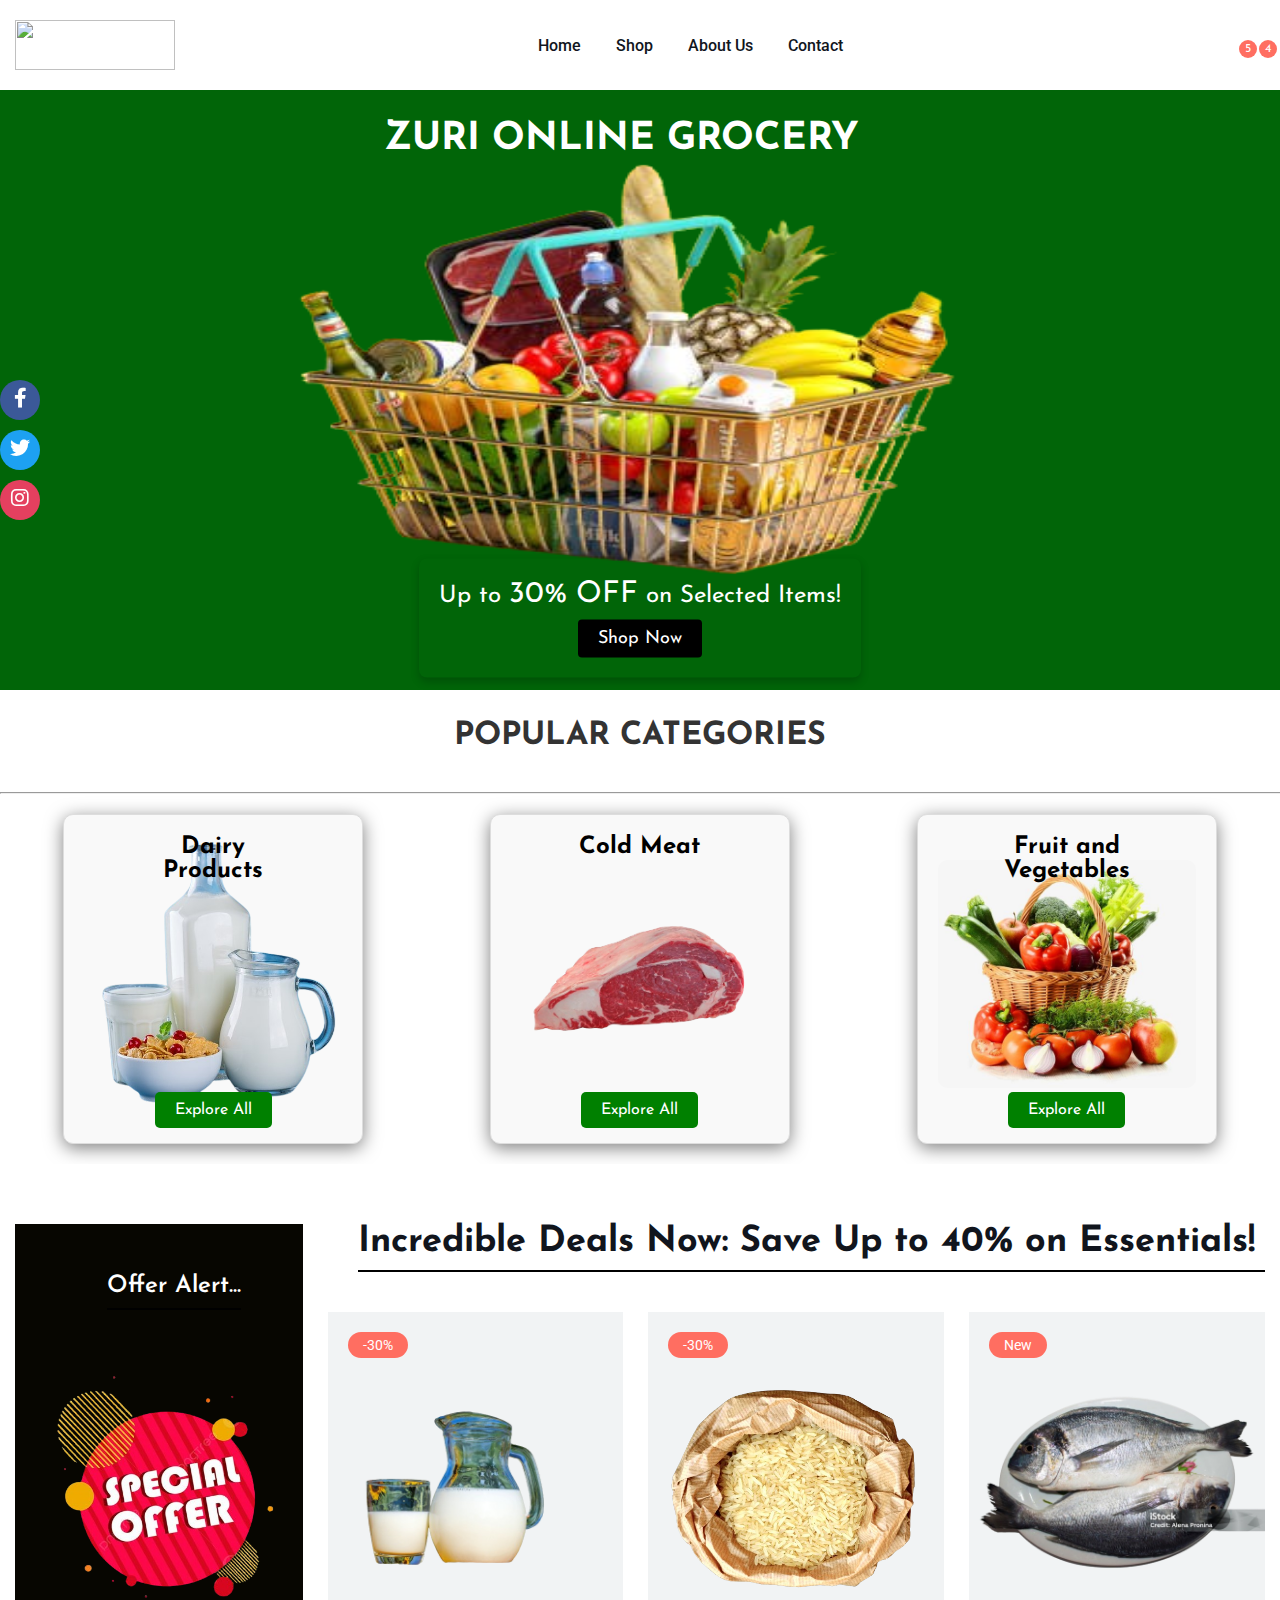
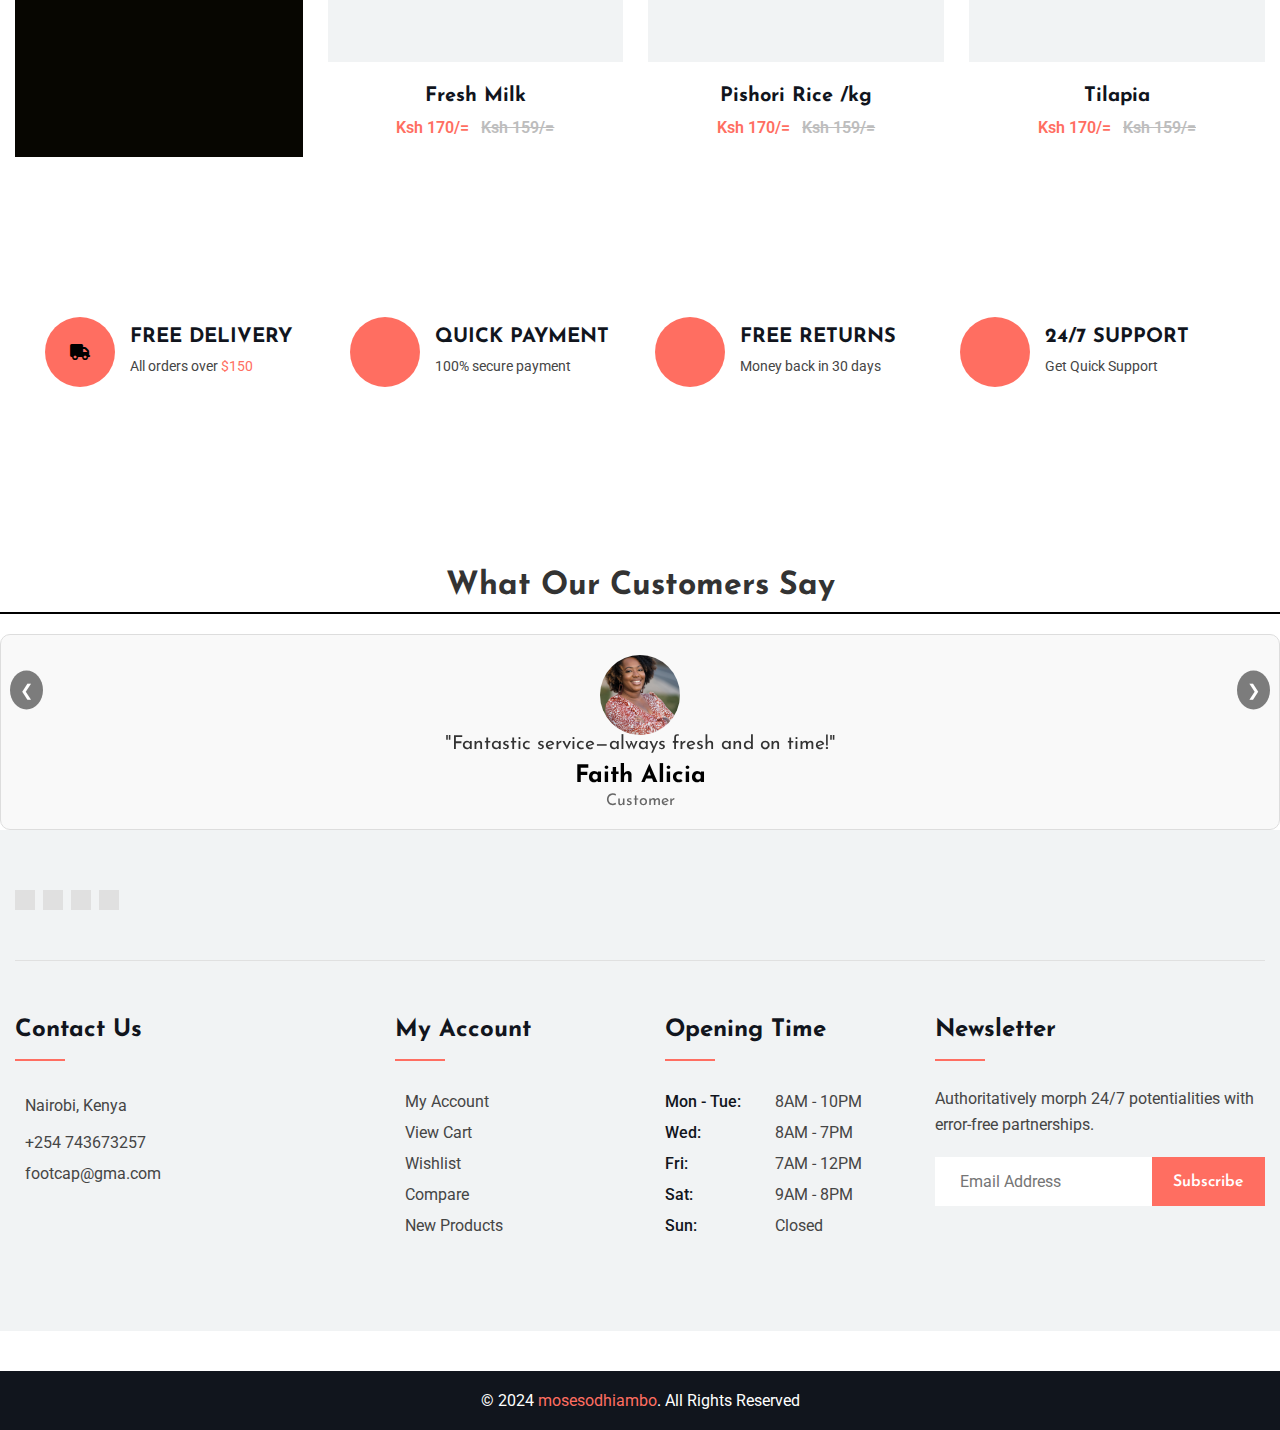
==== index.html @ 5e7d1cff "Update index.html" ====
<!DOCTYPE html>
<html media="screen">
<head>
<title>Zuri Online Grocery</title>
<link rel="stylesheet" href="Grocery.css">
<link rel="stylesheet" href="https://cdnjs.cloudflare.com/ajax/libs/font-awesome/6.0.0-beta3/css/all.min.css">
<link rel="preconnect" href="https://fonts.googleapis.com">
  <link rel="preconnect" href="https://fonts.gstatic.com" crossorigin>
  <link
    href="https://fonts.googleapis.com/css2?family=Josefin+Sans:wght@300;400;500;600;700&family=Roboto:wght@400;500;700&display=swap"
    rel="stylesheet">
    <link rel="shortcut icon" href="./favicon.svg" type="image/svg+xml">
</head>
<body>
  <header>
    <!-- Header content -->
  </header>

  <header class="header" data-header>
    <div class="container">

      <div class="overlay" data-overlay></div>

      <a href="#" class="logo">
        <img src="pic/logo2" width="160" height="50" alt="">
      </a>

      <button class="nav-open-btn" data-nav-open-btn aria-label="Open Menu">
        <ion-icon name="menu-outline"></ion-icon>
      </button>

      <nav class="navbar" data-navbar>

        <button class="nav-close-btn" data-nav-close-btn aria-label="Close Menu">
          <ion-icon name="close-outline"></ion-icon>
        </button>

        <a href="index.html" class="logo">
          <img src="pic/logo.lnk" width="190" height="60" alt="Footcap logo">
        </a>

        <ul class="navbar-list">

          <li class="navbar-item">
            <a href="index.html" class="navbar-link">Home</a>
          </li>

          <li class="navbar-item">
            <a href="MoGrocery.html" class="navbar-link">Shop</a>
          </li>

          <li class="navbar-item">
            <a href="Gabout.html" class="navbar-link">About Us</a>
          </li>

          <li class="navbar-item">
            <a href="Glogin.html" class="navbar-link">Contact</a>
          </li>


        </ul>

        <ul class="nav-action-list">

          <li>
            <button class="nav-action-btn">
              <ion-icon name="search-outline" aria-hidden="true"></ion-icon>

              <span class="nav-action-text">Search</span>
            </button>
          </li>

          <li>
            <a href="#" class="nav-action-btn">
              <ion-icon name="person-outline" aria-hidden="true"></ion-icon>

              <span class="nav-action-text">Login / Register</span>
            </a>
          </li>

          <li>
            <button class="nav-action-btn">
              <ion-icon name="heart-outline" aria-hidden="true"></ion-icon>

              <span class="nav-action-text">Wishlist</span>

              <data class="nav-action-badge" value="5" aria-hidden="true">5</data>
            </button>
          </li>

          <li>
            <button class="nav-action-btn">
              <ion-icon name="bag-outline" aria-hidden="true"></ion-icon>

              <data class="nav-action-text" value="318.00">Basket: <strong>$318.00</strong></data>

              <data class="nav-action-badge" value="4" aria-hidden="true">4</data>
            </button>
          </li>

        </ul>

      </nav>

    </div>
  </header>

  <div class="image-holder">
    <img class="background-img" src="pic/bc.png" width="100%" height="600">
    <h1 id="caption-1">ZURI ONLINE GROCERY</h1>

    <!-- Offer Section inside the background image -->
    <div class="offer-section">
      <p class="offer-text">Up to <span class="offer-highlight">30% OFF</span> on Selected Items!</p>
      <a href="MoGrocery.html" class="shop-now-btn">Shop Now</a>
    </div>
  </div>

  <h1 id="pop-cat">POPULAR CATEGORIES</h1>
  <hr width="1300">

  <section>
    <div class="featured-wrapper">
      <div class="product-container">
        <p class="cat-text">Dairy Products</p>
        <img src="pic/milk.png" alt="">
        <div class="btn-container">
          <a href="MoGrocery.html?tab=bakery" class="view-more-btn">Explore All</a>
        </div>
      </div>

      <div class="product-container">
        <p class="cat-text">Cold Meat</p>
        <img src="pic/Cold meat.png" alt="">
        <div class="btn-container">
          <a href="MoGrocery.html" class="view-more-btn">Explore All</a>
        </div>
      </div>

      <div class="product-container">
        <p class="cat-text">Fruit and Vegetables</p>
        <img src="pic/frvegiess.jpg" alt="">
        <div class="btn-container">
          <a href="MoGrocery.html" class="view-more-btn">Explore All</a>
        </div>
      </div>
    </div>


    <section class="section special">
    <div class="container">

      <div class="special-banner" style="background-image: url('pic/offer-removebg-preview.png')">
        <h2 class="h3 banner-title">Offer Alert...</h2>


          <ion-icon name="arrow-forward-outline" aria-hidden="true"></ion-icon>
        </a>
      </div>

      <div class="special-product">

        <h2 class="h2 section-title">
          <span class="text">Incredible Deals Now: Save Up to 40% on Essentials!</span>

          <span class="line"></span>
        </h2>

        <ul class="has-scrollbar">

          <li class="product-item">
            <div class="product-card" tabindex="0">

              <figure class="card-banner">
                <img src="pic/maziwa-removebg-preview.png" width="312" height="350" loading="lazy"
                  alt="Running Sneaker Shoes" class="image-contain">

                <div class="card-badge">-30%</div>

                <ul class="card-action-list">

                  <li class="card-action-item">
                    <button class="card-action-btn" aria-labelledby="card-label-1">
                      <ion-icon name="cart-outline"></ion-icon>
                    </button>

                    <div class="card-action-tooltip" id="card-label-1">Add to Cart</div>
                  </li>

                  <li class="card-action-item">
                    <button class="card-action-btn" aria-labelledby="card-label-2">
                      <ion-icon name="heart-outline"></ion-icon>
                    </button>

                    <div class="card-action-tooltip" id="card-label-2">Add to Whishlist</div>
                  </li>

                  <li class="card-action-item">
                    <button class="card-action-btn" aria-labelledby="card-label-3">
                      <ion-icon name="eye-outline"></ion-icon>
                    </button>

                    <div class="card-action-tooltip" id="card-label-3">Quick View</div>
                  </li>

                  <li class="card-action-item">
                    <button class="card-action-btn" aria-labelledby="card-label-4">
                      <ion-icon name="repeat-outline"></ion-icon>
                    </button>

                    <div class="card-action-tooltip" id="card-label-4">Compare</div>
                  </li>

                </ul>
              </figure>

              <div class="card-content">

                <h3 class="h3 card-title">
                  <a href="#">Fresh Milk</a>
                </h3>

                <data class="card-price" value="170.85">Ksh 170/= <del>Ksh 159/=</del></data>

              </div>

            </div>
          </li>

          <li class="product-item">
            <div class="product-card" tabindex="0">

              <figure class="card-banner">
                <img src="pic/mchele.png" width="312" height="350" loading="lazy"
                  alt="Leather Mens Slipper" class="image-contain">
                  <div class="card-badge">-30%</div>

                <ul class="card-action-list">

                  <li class="card-action-item">
                    <button class="card-action-btn" aria-labelledby="card-label-1">
                      <ion-icon name="cart-outline"></ion-icon>
                    </button>

                    <div class="card-action-tooltip" id="card-label-1">Add to Cart</div>
                  </li>

                  <li class="card-action-item">
                    <button class="card-action-btn" aria-labelledby="card-label-2">
                      <ion-icon name="heart-outline"></ion-icon>
                    </button>

                    <div class="card-action-tooltip" id="card-label-2">Add to Whishlist</div>
                  </li>

                  <li class="card-action-item">
                    <button class="card-action-btn" aria-labelledby="card-label-3">
                      <ion-icon name="eye-outline"></ion-icon>
                    </button>

                    <div class="card-action-tooltip" id="card-label-3">Quick View</div>
                  </li>

                  <li class="card-action-item">
                    <button class="card-action-btn" aria-labelledby="card-label-4">
                      <ion-icon name="repeat-outline"></ion-icon>
                    </button>

                    <div class="card-action-tooltip" id="card-label-4">Compare</div>
                  </li>

                </ul>
              </figure>

              <div class="card-content">

                <h3 class="h3 card-title">
                  <a href="#">Pishori Rice /kg</a>
                </h3>

                <data class="card-price" value="170.85">Ksh 170/= <del>Ksh 159/=</del></data>

              </div>

            </div>
          </li>

          <li class="product-item">
            <div class="product-card" tabindex="0">

              <figure class="card-banner">
                <img src="pic/istockphoto-1128288096-1024x1024-removebg-preview.png" width="312" height="350" loading="lazy"
                  alt="Simple Fabric Shoe" class="image-contain">

                <div class="card-badge">New</div>

                <ul class="card-action-list">

                  <li class="card-action-item">
                    <button class="card-action-btn" aria-labelledby="card-label-1">
                      <ion-icon name="cart-outline"></ion-icon>
                    </button>

                    <div class="card-action-tooltip" id="card-label-1">Add to Cart</div>
                  </li>

                  <li class="card-action-item">
                    <button class="card-action-btn" aria-labelledby="card-label-2">
                      <ion-icon name="heart-outline"></ion-icon>
                    </button>

                    <div class="card-action-tooltip" id="card-label-2">Add to Whishlist</div>
                  </li>

                  <li class="card-action-item">
                    <button class="card-action-btn" aria-labelledby="card-label-3">
                      <ion-icon name="eye-outline"></ion-icon>
                    </button>

                    <div class="card-action-tooltip" id="card-label-3">Quick View</div>
                  </li>

                  <li class="card-action-item">
                    <button class="card-action-btn" aria-labelledby="card-label-4">
                      <ion-icon name="repeat-outline"></ion-icon>
                    </button>

                    <div class="card-action-tooltip" id="card-label-4">Compare</div>
                  </li>

                </ul>
              </figure>

              <div class="card-content">

                <h3 class="h3 card-title">
                  <a href="#">Tilapia</a>
                </h3>

                <data class="card-price" value="170.85">Ksh 170/= <del>Ksh 159/=</del></data>

              </div>

            </div>
          </li>

          <li class="product-item">
            <div class="product-card" tabindex="0">

              <figure class="card-banner">
                <img src="pic/Household-removebg-preview.png" width="312" height="350" loading="lazy"
                  alt="Air Jordan 7 Retro " class="image-contain">

                <div class="card-badge"> -25%</div>

                <ul class="card-action-list">

                  <li class="card-action-item">
                    <button class="card-action-btn" aria-labelledby="card-label-1">
                      <ion-icon name="cart-outline"></ion-icon>
                    </button>

                    <div class="card-action-tooltip" id="card-label-1">Add to Cart</div>
                  </li>

                  <li class="card-action-item">
                    <button class="card-action-btn" aria-labelledby="card-label-2">
                      <ion-icon name="heart-outline"></ion-icon>
                    </button>

                    <div class="card-action-tooltip" id="card-label-2">Add to Whishlist</div>
                  </li>

                  <li class="card-action-item">
                    <button class="card-action-btn" aria-labelledby="card-label-3">
                      <ion-icon name="eye-outline"></ion-icon>
                    </button>

                    <div class="card-action-tooltip" id="card-label-3">Quick View</div>
                  </li>

                  <li class="card-action-item">
                    <button class="card-action-btn" aria-labelledby="card-label-4">
                      <ion-icon name="repeat-outline"></ion-icon>
                    </button>

                    <div class="card-action-tooltip" id="card-label-4">Compare</div>
                  </li>

                </ul>
              </figure>

              <div class="card-content">

                <h3 class="h3 card-title">
                  <a href="#">Households</a>
                </h3>

                <data class="card-price" value="170.85">Ksh 170/= <del>Ksh 159/=</del></data>

              </div>

            </div>
          </li>

        </ul>

      </div>

    </div>
  </section>

    <section class="section service">
      <div class="container">
  
        <ul class="service-list">
  
          <li class="service-item">
            <div class="service-card">
  
              <div class="card-icon">
                <i class="fa-solid fa-truck"></i>
              </div>
  
              <div>
                <h3 class="h4 card-title">Free Delivery</h3>
  
                <p class="card-text">
                  All orders over <span>$150</span>
                </p>
              </div>
  
            </div>
          </li>
  
          <li class="service-item">
            <div class="service-card">
  
              <div class="card-icon">
                <i class="fa-thin fa-credit-card-front"></i>
              </div>
  
              <div>
                <h3 class="h4 card-title">Quick Payment</h3>
  
                <p class="card-text">
                  100% secure payment
                </p>
              </div>
  
            </div>
          </li>
  
          <li class="service-item">
            <div class="service-card">
  
              <div class="card-icon">
                <i class="fa-solid fa-computer"></i>
              </div>
  
              <div>
                <h3 class="h4 card-title">Free Returns</h3>
  
                <p class="card-text">
                  Money back in 30 days
                </p>
              </div>
  
            </div>
          </li>
  
          <li class="service-item">
            <div class="service-card">
  
              <div class="card-icon">
                <i class="fa-solid fa-computer"></i>
              </div>
  
              <div>
                <h3 class="h4 card-title">24/7 Support</h3>
  
                <p class="card-text">
                  Get Quick Support
                </p>
              </div>
  
            </div>
          </li>
  
        </ul>
  
      </div>
    </section>
  

    <section class="testimonial-container">
      <h2 class="testimonial-heading">What Our Customers Say</h2>
      <div class="testimonial-carousel">
          <div class="testimonial">
              <img src="pic/woman-7175038_1920.jpg" alt="" class="testimonial-img">
              <p>"Fantastic service—always fresh and on time!"</p>
              <h3>Faith Alicia</h3>
              <span>Customer</span>
          </div>
          <div class="testimonial">
              <img src="pic/man-4568761_1920.jpg" alt="" class="testimonial-img">
              <p>"The best online grocery experience I've had!"</p>
              <h3>Chris Emmanuel</h3>
              <span>Customer</span>
          </div>
          <div class="testimonial">
              <img src="pic/black-man-4699517_1920.jpg" alt="" class="testimonial-img">
              <p>"Reliable and fast with top-quality products."</p>
              <h3>Joshua Otieno</h3>
              <span>Customer</span>
          </div>
          <div class="testimonial">
              <img src="pic/black-man-4699517_1920.jpg" alt="" class="testimonial-img">
              <p>"Effortless shopping and great customer service!"</p>
              <h3>Edwards David</h3>
              <span>Customer</span>
          </div>
          <div class="testimonial">
              <img src="pic/african-woman-1580545_1920.jpg" alt="" class="testimonial-img">
              <p>"Always a pleasure to shop here, highly recommend!"</p>
              <h3>Faith Akinyi</h3>
              <span>Customer</span>
          </div>
          <div class="testimonial">
              <img src="pic/african-woman-1580545_1920.jpg" alt="" class="testimonial-img">
              <p>"Great selection and speedy delivery every time."</p>
              <h3>Jecinter Atieno</h3>
              <span>Customer</span>
          </div>
          <div class="testimonial">
              <img src="pic/man-4568761_1920.jpg" alt="" class="testimonial-img">
              <p>"Top-notch service and unbeatable freshness!"</p>
              <h3>Maurice Ochieng</h3>
              <span>Customer</span>
          </div>
          <div class="testimonial">
              <img src="pic/black-woman-5505592_1920.jpg" alt="" class="testimonial-img">
              <p>"Excellent variety and outstanding service!"</p>
              <h3>Lorraine Akoth</h3>
              <span>Customer</span>
          </div>
      </div>
      <button class="prev" onclick="moveSlide(-1)">&#10094;</button>
      <button class="next" onclick="moveSlide(1)">&#10095;</button>
  </section>

  <!-- Sticky Social Media Links -->
  <div class="social-media">
      <a href="#" class="facebook" title="Facebook"><i class="fab fa-facebook-f"></i></a>
      <a href="#" class="twitter" title="Twitter"><i class="fab fa-twitter"></i></a>
      <a href="#" class="instagram" title="Instagram"><i class="fab fa-instagram"></i></a>
      <!-- <a href="#" class="linkedin" title="LinkedIn"><i class="fab fa-linkedin-in"></i></a> -->
  </div>


   <!-- 
    - #FOOTER
  -->

  <footer class="footer">

    <div class="footer-top section">
      <div class="container">

        <div class="footer-brand">
<!-- 
          <a href="#" class="logo">
            <img src="pic/logo.lnk" width="160" height="50" alt="">
          </a> -->

          <ul class="social-list">

            <li>
              <a href="#" class="social-link">
                <ion-icon name="logo-facebook"></ion-icon>
              </a>
            </li>

            <li>
              <a href="#" class="social-link">
                <ion-icon name="logo-twitter"></ion-icon>
              </a>
            </li>

            <li>
              <a href="#" class="social-link">
                <ion-icon name="logo-pinterest"></ion-icon>
              </a>
            </li>

            <li>
              <a href="#" class="social-link">
                <ion-icon name="logo-linkedin"></ion-icon>
              </a>
            </li>

          </ul>

        </div>

        <div class="footer-link-box">

          <ul class="footer-list">

            <li>
              <p class="footer-list-title">Contact Us</p>
            </li>

            <li>
              <address class="footer-link">
                <ion-icon name="location"></ion-icon>

                <span class="footer-link-text">
                  Nairobi, Kenya
                </span>
              </address>
            </li>

            <li>
              <a href="tel:+254 7343673257" class="footer-link">
                <ion-icon name="call"></ion-icon>

                <span class="footer-link-text">+254 743673257</span>
              </a>
            </li>

            <li>
              <a href="zurionlinegrocery@help.com" class="footer-link">
                <ion-icon name="mail"></ion-icon>

                <span class="footer-link-text">footcap@gma.com</span>
              </a>
            </li>

          </ul>

          <ul class="footer-list">

            <li>
              <p class="footer-list-title">My Account</p>
            </li>

            <li>
              <a href="#" class="footer-link">
                <ion-icon name="chevron-forward-outline"></ion-icon>

                <span class="footer-link-text">My Account</span>
              </a>
            </li>

            <li>
              <a href="#" class="footer-link">
                <ion-icon name="chevron-forward-outline"></ion-icon>

                <span class="footer-link-text">View Cart</span>
              </a>
            </li>

            <li>
              <a href="#" class="footer-link">
                <ion-icon name="chevron-forward-outline"></ion-icon>

                <span class="footer-link-text">Wishlist</span>
              </a>
            </li>

            <li>
              <a href="#" class="footer-link">
                <ion-icon name="chevron-forward-outline"></ion-icon>

                <span class="footer-link-text">Compare</span>
              </a>
            </li>

            <li>
              <a href="#" class="footer-link">
                <ion-icon name="chevron-forward-outline"></ion-icon>

                <span class="footer-link-text">New Products</span>
              </a>
            </li>

          </ul>

          <div class="footer-list">

            <p class="footer-list-title">Opening Time</p>

            <table class="footer-table">
              <tbody>

                <tr class="table-row">
                  <th class="table-head" scope="row">Mon - Tue:</th>

                  <td class="table-data">8AM - 10PM</td>
                </tr>

                <tr class="table-row">
                  <th class="table-head" scope="row">Wed:</th>

                  <td class="table-data">8AM - 7PM</td>
                </tr>

                <tr class="table-row">
                  <th class="table-head" scope="row">Fri:</th>

                  <td class="table-data">7AM - 12PM</td>
                </tr>

                <tr class="table-row">
                  <th class="table-head" scope="row">Sat:</th>

                  <td class="table-data">9AM - 8PM</td>
                </tr>

                <tr class="table-row">
                  <th class="table-head" scope="row">Sun:</th>

                  <td class="table-data">Closed</td>
                </tr>

              </tbody>
            </table>

          </div>

          <div class="footer-list">

            <p class="footer-list-title">Newsletter</p>

            <p class="newsletter-text">
              Authoritatively morph 24/7 potentialities with error-free partnerships.
            </p>

            <form action="" class="newsletter-form">
              <input type="email" name="email" required placeholder="Email Address" class="newsletter-input">

              <button type="submit" class="btn btn-primary">Subscribe</button>
            </form>

          </div>

        </div>

      </div>
    </div>

    <div class="footer-bottom">
      <div class="container">

        <p class="copyright">
          &copy; 2024 <a href="#" class="copyright-link">mosesodhiambo</a>. All Rights Reserved
        </p>

      </div>
    </div>

  </footer>

  <!-- 
    - #GO TO TOP
  -->

  <a href="#top" class="go-top-btn" data-go-top>
    <ion-icon name="arrow-up-outline"></ion-icon>
  </a>
      <script>
        let currentSlide = 0;
        const slideInterval = 7000; // 7 seconds
        const slides = document.querySelectorAll('.testimonial');
        const totalSlides = slides.length;

        function moveSlide(step) {
            currentSlide = (currentSlide + step + totalSlides) % totalSlides;
            const offset = -currentSlide * 100;
            document.querySelector('.testimonial-carousel').style.transform = `translateX(${offset}%)`;
        }

        function autoSlide() {
            moveSlide(1);
        }

        document.querySelector('.prev').addEventListener('click', () => moveSlide(-1));
        document.querySelector('.next').addEventListener('click', () => moveSlide(1));

        // Start automatic sliding
        let slideIntervalId = setInterval(autoSlide, slideInterval);

        // Reset interval on manual slide change
        function resetAutoSlide() {
            clearInterval(slideIntervalId);
            slideIntervalId = setInterval(autoSlide, slideInterval);
        }

        document.querySelector('.prev').addEventListener('click', resetAutoSlide);
        document.querySelector('.next').addEventListener('click', resetAutoSlide);

        'use strict';
/**
 * navbar toggle
 */

const overlay = document.querySelector("[data-overlay]");
const navOpenBtn = document.querySelector("[data-nav-open-btn]");
const navbar = document.querySelector("[data-navbar]");
const navCloseBtn = document.querySelector("[data-nav-close-btn]");

const navElems = [overlay, navOpenBtn, navCloseBtn];

for (let i = 0; i < navElems.length; i++) {
  navElems[i].addEventListener("click", function () {
    navbar.classList.toggle("active");
    overlay.classList.toggle("active");
  });
}
/**
 * header & go top btn active on page scroll
 */

const header = document.querySelector("[data-header]");
const goTopBtn = document.querySelector("[data-go-top]");

window.addEventListener("scroll", function () {
  if (window.scrollY >= 80) {
    header.classList.add("active");
    goTopBtn.classList.add("active");
  } else {
    header.classList.remove("active");
    goTopBtn.classList.remove("active");
  }
});
    </script>
    </footer>
  </body>
</html>
---- Grocery.css ----
.body {
  margin: auto;
}

:root {
  /** * colors*/
  --maximum-blue-green_10: hsla(185, 75%, 45%, 0.1);
  --rich-black-fogra-29: hsl(217, 28%, 9%);
  --gray-x-11-gray: hsl(0, 0%, 74%);
  --oxford-blue_60: hsla(230, 41%, 14%, 0.6);
  --bittersweet: hsl(5, 100%, 69%);
  --smoky-black: rgb(7, 6, 1);
  --gainsboro: hsl(0, 0%, 88%);
  --black_90: hsla(0, 0%, 0%, 0.9);
  --cultured: hsl(200, 12%, 95%);
  --salmon: hsl(5, 100%, 73%);
  --white: hsl(0, 0%, 100%);
  --black: hsl(0, 0%, 0%);
  --onyx: hsl(0, 0%, 27%);

  /**
   * typography
   */
  
  --ff-roboto: 'Roboto', sans-serif;
  --ff-josefin-sans: 'Josefin Sans', sans-serif;

  --fs-1: 3rem;
  --fs-2: 2.6rem;
  --fs-3: 2.2rem;
  --fs-4: 2rem;
  --fs-5: 1.8rem;
  --fs-6: 1.6rem;
  --fs-7: 1.4rem;
  --fs-8: 1.2rem;

  --fw-300: 300;
  --fw-500: 500;
  --fw-600: 600;
  --fw-700: 700;

  /**
   * transition
   */

  --transition-1: 0.25s ease;
  --transition-2: 0.5s ease;
  --cubic-out: cubic-bezier(0.51, 0.03, 0.64, 0.28);
  --cubic-in: cubic-bezier(0.33, 0.85, 0.56, 1.02);

  /**
   * spacing
   */

  --section-padding: 60px;

}





/*-----------------------------------*\
 * #RESET
\*-----------------------------------*/

*,
*::before,
*::after {
  margin: 0;
  padding: 0;
  box-sizing: border-box;
}

li { list-style: none; }

a { text-decoration: none; }

a,
img,
span,
table,
tbody,
button,
ion-icon { display: block; }

button,
input {
  font: inherit;
  background: none;
  border: none;
}

input { width: 100%; }

button { cursor: pointer; }

address {
  font-style: normal;
  line-height: 1.8;
}

html {
  font-family: var(--ff-josefin-sans);
  font-size: 10px;
  scroll-behavior: smooth;
}

body {
  background: var(--white);
  font-size: 1.6rem;
  padding-block-start: 90px;
}

::-webkit-scrollbar { width: 10px; }

::-webkit-scrollbar-track { background: hsl(0, 0%, 95%); }

::-webkit-scrollbar-thumb { background: hsl(0, 0%, 80%); }

::-webkit-scrollbar-thumb:hover { background: hsl(0, 0%, 70%); }





/*-----------------------------------*\
 * #REUSED STYLE
\*-----------------------------------*/

.container { padding-inline: 15px; }

.section { padding-block: var(--section-padding); }

.h1,
.h2,
.h3,
.h4 { color: var(--rich-black-fogra-29); }

.h1 {
  font-size: var(--fs-1);
  font-weight: var(--fw-300);
  line-height: 1.5;
}

.h2 { font-size: var(--fs-2); }

.h3 { font-size: var(--fs-4); }

.h4 {
  font-size: var(--fs-5);
  text-transform: uppercase;
}

.btn {
  background: var(--background, var(--bittersweet));
  color: var(--color, var(--white));
  font-size: var(--fs-5);
  display: flex;
  align-items: center;
  gap: 5px;
  padding: 14px 25px;
  border: 1px solid var(--border-color, var(--bittersweet));
}

.btn-primary:is(:hover, :focus) {
  --background: var(--salmon);
  --border-color: var(--salmon);
}

.btn-secondary {
  --background: transparent;
  --border-color: var(--black);
  --color: var(--black);
}

.btn-secondary:is(:hover, :focus) { --background: hsla(0, 0%, 0%, 0.1); }

.has-scrollbar {
  display: flex;
  gap: 25px;
  overflow-x: auto;
  padding-bottom: 20px;
  scroll-snap-type: inline mandatory;
}

.has-scrollbar > li {
  min-width: 100%;
  scroll-snap-align: start;
}

.has-scrollbar::-webkit-scrollbar { height: 10px; }

.has-scrollbar::-webkit-scrollbar-track {
  background: var(--white);
  border-radius: 20px;
  outline: 2px solid var(--bittersweet);
}

.has-scrollbar::-webkit-scrollbar-thumb {
  background: var(--bittersweet);
  border: 2px solid var(--white);
  border-radius: 20px;
}

.has-scrollbar::-webkit-scrollbar-button { width: calc(25% - 40px); }

.card-banner {
  background: var(--cultured);
  position: relative;
  height: 350px;
  overflow: hidden;
}

.image-contain {
  width: 100%;
  height: 100%;
  object-fit: contain;
  object-position: center;
  transition: var(--transition-2);
}

.product-card:is(:hover, :focus) .image-contain { transform: scale(1.1); }

.card-badge {
  position: absolute;
  top: 20px;
  left: 20px;
  background: var(--bittersweet);
  color: var(--white);
  padding: 5px 15px;
  font-family: var(--ff-roboto);
  font-size: var(--fs-7);
  border-radius: 25px;
}

.card-action-list {
  position: absolute;
  top: 20px;
  right: -20px;
  opacity: 0;
  transition: var(--transition-1);
}

.product-card:is(:hover, :focus) .card-action-list {
  right: 20px;
  opacity: 1;
}

.card-action-item { position: relative; }

.card-action-item:not(:last-child) { margin-bottom: 10px; }

.card-action-btn {
  background: var(--white);
  color: var(--rich-black-fogra-29);
  font-size: 18px;
  padding: 10px;
  border-radius: 50%;
  transition: var(--transition-1);
}

.card-action-btn ion-icon { --ionicon-stroke-width: 30px; }

.card-action-btn:is(:hover, :focus) {
  background: var(--bittersweet);
  color: var(--white);
}

.card-action-tooltip {
  position: absolute;
  top: 50%;
  right: calc(100% + 5px);
  transform: translateY(-50%);
  width: max-content;
  background: var(--black_90);
  color: var(--white);
  font-family: var(--ff-roboto);
  font-size: var(--fs-7);
  padding: 4px 8px;
  border-radius: 4px;
  opacity: 0;
  pointer-events: none;
  transition: var(--transition-1);
}

.card-action-btn:is(:hover, :focus) + .card-action-tooltip { opacity: 1; }

.card-content {
  padding: 24px 15px 0;
  text-align: center;
}

.card-cat {
  font-family: var(--ff-roboto);
  color: var(--onyx);
  font-size: var(--fs-7);
  margin-bottom: 12px;
}

.card-cat-link {
  display: inline-block;
  color: inherit;
  transition: var(--transition-1);
}

.card-cat-link:is(:hover, :focus) { color: var(--bittersweet); }

.product-card .card-title { margin-bottom: 12px; }

.product-card .card-title > a {
  color: inherit;
  transition: var(--transition-1);
}

.product-card .card-title > a:is(:hover, :focus) { color: var(--bittersweet); }

.card-price {
  color: var(--bittersweet);
  font-family: var(--ff-roboto);
  font-weight: var(--fw-600);
}

.card-price del {
  color: var(--gray-x-11-gray);
  margin-left: 8px;
}

.btn-link {
  --background: none;
  --border-color: none;
  padding: 0;
  margin-inline: auto;
  max-width: max-content;
  font-family: var(--ff-roboto);
  font-size: var(--fs-6);
  font-weight: var(--fw-500);
  padding-bottom: 6px;
  border-bottom: 1px solid var(--white);
}

.btn-link:is(:hover, :focus) { border-color: transparent; }





/*-----------------------------------*\
 * #HEADER
\*-----------------------------------*/

.header {
  background: var(--white);
  position: fixed;
  top: 0;
  left: 0;
  width: 100%;
  transition: var(--transition-1);
  z-index: 4;
}

.header.active { box-shadow: 0 2px 10px hsla(0, 0%, 0%, 0.1); }

.header .container {
  display: flex;
  justify-content: space-between;
  align-items: center;
  padding-block: 20px;
}

.nav-open-btn {
  font-size: 30px;
  background: var(--bittersweet);
  color: var(--white);
  padding: 8px;
}

.nav-open-btn:is(:hover, :focus) { background: var(--salmon); }

.nav-open-btn ion-icon { --ionicon-stroke-width: 40px; }

.navbar {
  background: var(--white);
  position: fixed;
  top: 0;
  left: -280px;
  width: 100%;
  max-width: 270px;
  height: 100%;
  border-right: 3px solid var(--rich-black-fogra-29);
  font-family: var(--ff-roboto);
  overflow-y: auto;
  overscroll-behavior: contain;
  z-index: 2;
  visibility: hidden;
  transition: 0.25s var(--cubic-out);
}

.navbar.active {
  visibility: visible;
  transform: translateX(280px);
  transition: 0.5s var(--cubic-in);
}

.nav-close-btn {
  color: var(--rich-black-fogra-29);
  position: absolute;
  top: 0;
  right: 0;
  padding: 13px;
  font-size: 25px;
  transition: var(--transition-1);
}

.nav-close-btn ion-icon { --ionicon-stroke-width: 55px; }

.nav-close-btn:is(:hover, :focus) { color: var(--bittersweet); }

.navbar .logo {
  background: var(--maximum-blue-green_10);
  padding-block: 50px 40px;
}

.navbar .logo img { margin-inline: auto; }

.navbar-list,
.nav-action-list { margin: 30px; }

.navbar-list {
  padding: 20px;
  border-bottom: 1px solid var(--gainsboro);
}

.navbar-link {
  color: var(--rich-black-fogra-29);
  padding-block: 10px;
  transition: var(--transition-1);
}

.navbar-link:is(:hover, :focus) { color: var(--bittersweet); }

.navbar-item:not(:last-child) { border-bottom: 1px solid var(--gainsboro); }

.nav-action-list > li:first-child { display: none; }

.nav-action-btn {
  color: var(--rich-black-fogra-29);
  display: flex;
  align-items: center;
  gap: 10px;
  width: 100%;
  padding-block: 10px;
  transition: var(--transition-1);
}

.nav-action-btn:is(:hover, :focus) { color: var(--bittersweet); }

.nav-action-btn ion-icon {
  font-size: 22px;
  --ionicon-stroke-width: 25px;
}

.nav-action-text strong {
  font-weight: initial;
  color: var(--bittersweet);
}

.nav-action-badge {
  margin-left: auto;
  font-size: var(--fs-8);
  background: var(--bittersweet);
  color: var(--white);
  width: 18px;
  height: 18px;
  display: grid;
  place-items: center;
  border-radius: 50%;
}

.overlay {
  position: fixed;
  inset: 0;
  background: hsla(0, 0%, 0%, 0.6);
  z-index: 1;
  opacity: 0;
  pointer-events: none;
  transition: var(--transition-1);
}

.overlay.active {
  opacity: 1;
  pointer-events: all;
}

/*-----------------------------------*\
 * #HERO
\*-----------------------------------*/

.hero {
  background-repeat: no-repeat;
  background-size: cover;
  background-position: left;
  min-height: 400px;
  display: flex;
  justify-content: flex-start;
  align-items: center;
}

.hero-title { margin-bottom: 10px; }

.hero-title > strong { display: block; }

.hero-text {
  color: var(--onyx);
  font-family: var(--ff-roboto);
  font-size: var(--fs-8);
  line-height: 1.8;
  max-width: 46ch;
  margin-bottom: 25px;
}
/*-----------------------------------*\
 * #COLLECTION
\*-----------------------------------*/

.collection-card {
  background-repeat: no-repeat;
  background-size: cover;
  background-position: center;
  height: 350px;
  display: flex;
  flex-direction: column;
  justify-content: space-between;
  align-items: center;
  padding-block: 45px 25px;
}

/*-----------------------------------*\
 * #PRODUCTS
\*-----------------------------------*/

.product .section-title {
  text-align: center;
  margin-bottom: 25px;
}

.filter-list {
  display: flex;
  flex-wrap: wrap;
  justify-content: center;
  align-items: center;
  gap: 10px;
  margin-bottom: 30px;
}

.filter-btn {
  color: var(--onyx);
  padding: 10px 16px;
  font-family: var(--ff-roboto);
  font-size: var(--fs-7);
  font-weight: var(--fw-500);
  border: 1px solid var(--gainsboro);
  border-radius: 30px;
}

.filter-btn.active {
  background: var(--bittersweet);
  color: var(--white);
  border-color: var(--bittersweet);
}

.product-list {
  display: grid;
  gap: 50px 25px;
}

/*-----------------------------------*\
 * #CTA
\*-----------------------------------*/

.cta-list {
  display: grid;
  gap: 40px;
}

.cta-card {
  background-repeat: no-repeat;
  background-size: cover;
  background-position: center;
  color: var(--white);
  text-align: center;
  padding: 50px 20px;
}

.cta-card .card-subtitle {
  font-size: var(--fs-5);
  margin-bottom: 15px;
}

.cta-card .card-title {
  color: inherit;
  line-height: 1.3;
  margin-bottom: 20px;
}
/*-----------------------------------*\
 * #SPECIAL
\*-----------------------------------*/

.special-banner {
  height: 500px;
  background-color: var(--smoky-black);
  background-repeat: no-repeat;
  background-size: contain;
  background-position: center;
  padding: 50px 20px;
  display: flex;
  flex-direction: column;
  justify-content: space-between;
  align-items: center;
}

.special-banner .banner-title {
  color: var(--white);
  font-weight: var(--fw-600);
}

.special .section-title {
  margin-block: 40px;
  display: flex;
  align-items: center;
  gap: 20px;
}

.special .section-title .text { min-width: max-content; }

.special .section-title .line {
  width: 100%;
  height: 1px;
  background: var(--gainsboro);
}

/*-----------------------------------*\
 * #SERVICE
\*-----------------------------------*/

.service-list {
  display: flex;
  flex-wrap: wrap;
  justify-content: center;
  gap: 30px;
  padding-inline: 30px;
}

.service-item { width: 220px; }

.service-card {
  display: flex;
  align-items: center;
  gap: 15px;
}

.service-card .card-icon {
  background: var(--bittersweet);
  min-width: 55px;
  height: 55px;
  border-radius: 50%;
  display: grid;
  place-items: center;
}

.service-card .card-icon img {
  filter: brightness(0) invert(1);
  width: 60%;
  height: auto;
}

.service-card .card-title {
  font-size: var(--fs-6);
  margin-bottom: 8px;
}

.service-card .card-text {
  color: var(--onyx);
  font-family: var(--ff-roboto);
  font-size: var(--fs-7);
}

.service-card .card-text span {
  display: inline-block;
  color: var(--bittersweet);
}

/*-----------------------------------*\
 * #INSTA POST
\*-----------------------------------*/

.insta-post-list { gap: 0; }

.insta-post-list .insta-post-item {
  position: relative;
  min-width: 33.33%;
  aspect-ratio: 1 / 1;
}

.insta-post-link {
  position: absolute;
  inset: 0;
  display: grid;
  place-items: center;
  background: var(--oxford-blue_60);
  opacity: 0;
  transition: var(--transition-1);
}

.insta-post-link ion-icon {
  color: var(--white);
  font-size: 40px;
}

.insta-post-link:is(:hover, :focus) { opacity: 1; }
/*-----------------------------------*\
 * #FOOTER
\*-----------------------------------*/

.footer {
   font-family: var(--ff-roboto);
   }

.footer-top { background: var(--cultured); }

.footer-brand {
  padding-bottom: 50px;
  border-bottom: 1px solid var(--gainsboro);
  margin-bottom: 50px;
}

.footer-brand .logo { margin-bottom: 15px; }

.social-list {
  display: flex;
  align-items: center;
  gap: 8px;
}

.social-link {
  background: var(--gainsboro);
  color: var(--onyx);
  font-size: 20px;
  padding: 10px;
  transition: var(--transition-1);
}

.social-link:is(:hover, :focus) {
  background: var(--bittersweet);
  color: var(--white);
}

.footer-list-title {
  position: relative;
  color: var(--rich-black-fogra-29);
  font-family: var(--ff-josefin-sans);
  font-size: var(--fs-3);
  font-weight: var(--fw-700);
  margin-bottom: 25px;
}

.footer-list-title::after {
  content: "";
  display: block;
  background: var(--bittersweet);
  width: 50px;
  height: 2px;
  margin-top: 10px;
}



.footer-link {
  color: var(--onyx);
  display: flex;
  align-items: center;
  gap: 10px;
  padding-block: 6px;
  transition: var(--transition-1);
}

a.footer-link:is(:hover, :focus) { color: var(--bittersweet); }

.footer-link-text { flex: 1; }

.footer-list:not(:last-child) { margin-bottom: 30px; }

.footer-list:first-child ion-icon {
  color: var(--bittersweet);
  font-size: 22px;
}

.table-row {
  display: grid;
  grid-template-columns: 1fr 1fr;
  text-align: left;
  padding-block: 6px;
}

.table-head {
  color: var(--rich-black-fogra-29);
  font-weight: var(--fw-500);
}

.table-data { color: var(--onyx); }

.newsletter-text {
  color: var(--onyx);
  line-height: 1.7;
  margin-bottom: 20px;
}

.newsletter-form { position: relative; }

.newsletter-input {
  background: var(--white);
  color: var(--onyx);
  padding: 15px 25px;
  padding-right: 120px;
}

.newsletter-form .btn-primary {
  position: absolute;
  top: 0;
  bottom: 0;
  right: 0;
  font-family: var(--ff-josefin-sans);
  font-size: var(--fs-6);
  font-weight: var(--fw-600);
  padding-inline: 20px;
}

.footer-bottom {
  background: var(--rich-black-fogra-29);
  padding-block: 20px;
}

.copyright {
  text-align: center;
  color: var(--white);
}

.copyright-link {
  display: inline-block;
  color: var(--bittersweet);
}

/*-----------------------------------*\
 * #GO TOP
\*-----------------------------------*/

.go-top-btn {
  position: fixed;
  bottom: 20px;
  right: 20px;
  background: var(--bittersweet);
  color: var(--white);
  font-size: 20px;
  padding: 10px;
  border: 4px solid var(--white);
  border-radius: 50%;
  opacity: 0;
  visibility: hidden;
  transition: var(--transition-1);
  z-index: 2;
}

.go-top-btn.active {
  opacity: 1;
  visibility: visible;
}

.go-top-btn:is(:hover, :focus) { background: var(--salmon); }

/*-----------------------------------*\
 * #MEDIA QUERIES
\*-----------------------------------*/

/**
 * responsive for larger than 575px screen
 */

@media (min-width: 575px) {

  /**
   * CUSTOM PROPERTY
   */

  :root {

    /**
     * typography
     */

    --fs-1: 4rem;

  }

  /**
   * REUSED STYLE
   */

  .container {
    max-width: 650px;
    width: 100%;
    margin-inline: auto;
  }

  .has-scrollbar > li { min-width: calc(50% - 12.5px); }

  /**
   * HERO
   */

  .hero-text { font-size: var(--fs-7); }

  /**
   * PRODUCTS
   */

  .product-list { grid-template-columns: 1fr 1fr; }

  /**
   * CTA
   */

  .cta-card { text-align: left; }

  .cta-card .card-title { max-width: 14ch; }

  .cta-card .btn-link { margin-inline: 0; }

  /**
   * INSTA POST
   */

  .insta-post-list .insta-post-item { min-width: 25%; }
  /**
   * FOOTER
   */

  .footer-brand .logo { margin-bottom: 0; }

  .footer-brand {
    display: flex;
    justify-content: space-between;
    align-items: center;
  }

  .footer-link-box {
    display: grid;
    grid-template-columns: 1fr 1fr;
    column-gap: 30px;
  }

}
/**
 * responsive for larger than 768px screen
 */

@media (min-width: 768px) {

  /**
   * CUSTOM PROPERTY
   */

  :root {

    /**
     * typography
     */

    --fs-2: 3rem;

  }

  /**
   * REUSED STYLE
   */

  .container { max-width: 720px; }

  .h4 { --fs-5: 2rem; }

  /**
   * SPECIAL
   */

  .special-banner .banner-title { --fs-4: 2.2rem; }

  .special-product .has-scrollbar > li { min-width: 100%; }

  .special .container {
    display: flex;
    gap: 25px;
  }

  .special .section-title { margin-block-start: 0; }

  .special-banner,
  .special-product { min-width: calc(50% - 12.5px); }

  .special-banner { height: auto; }



  /**
   * INSTA POST
   */

  .insta-post-list .insta-post-item { min-width: 20%; }
  /**
   * GO TOP
   */

  .go-top-btn {
    padding: 15px;
    border-width: 6px;
    bottom: 30px;
    right: 30px;
  }

}
/**
 * responsive for larger than 992px screen
 */

@media (min-width: 992px) {

  /**
   * CUSTOM PROPERTY
   */

  :root {

    /**
     * typography
     */

    --fs-3: 2.4rem;

  }

  /**
   * REUSED STYLE
   */

  .container { max-width: 970px; }

  .has-scrollbar > li { min-width: calc(33.33% - 16.66px); }



  /**
   * HEADER
   */

  .nav-open-btn,
  .nav-close-btn,
  .navbar .logo,
  .nav-action-text,
  .overlay { display: none; }

  .navbar,
  .navbar-list,
  .nav-action-list { all: unset; }

  .navbar-item:not(:last-child) { border: none; }

  .navbar-list,
  .nav-action-list { display: flex; }

  .nav-action-list { gap: 20px; }

  .navbar {
    display: flex;
    align-items: center;
    flex-grow: 1;
  }

  .navbar-list {
    margin-inline: auto;
    gap: 35px;
  }

  .navbar-link {
    font-family: var(--ff-roboto);
    font-weight: var(--fw-500);
  }

  .nav-action-list > li:first-child { display: block; }

  .nav-action-btn { position: relative; }

  .nav-action-badge ion-icon { --ionicon-stroke-width: 30px; }

  .nav-action-badge {
    position: absolute;
    top: 5px;
    right: -12px;
  }

  #pop-cat {
    text-align: center; /* Centers the text horizontally */
    margin-top: 30px; /* Adds space above the h1 element */
    margin-bottom: 40px; /* Adds space below the h1 element */
    font-size: 32px; /* Adjusts the font size */
    color: #333; /* Sets the color of the text */
}

  /**
   * HERO
   */

  .hero { height: 480px; }

  /**
   * PRODUCTS
   */

  .product-list { grid-template-columns: repeat(3, 1fr); }

  /**
   * CTA
   */

  .cta-list {
    grid-template-columns: 1fr 1fr;
    gap: 25px;
  }

  .cta-card { padding-inline: 50px; }

  /**
   * SPECIAL
   */

  .special-banner { min-width: calc(33.33% - 25px); }

  .special-product { min-width: 66.66%; }

  .special-product .has-scrollbar > li { min-width: calc(50% - 12.5px); }

  /**
   * INSTA POST
   */

  .insta-post-list .insta-post-item { min-width: 16.666%; }

}
/**
 * responsive for larger than 1200px screen
 */

@media (min-width: 1200px) {

  /**
   * CUSTOM PROPERTY
   */

  :root {

    /**
     * typography
     */

    --fs-1: 5rem;
    --fs-2: 3.6rem;

  }

  /**
   * REUSED STYLE
   */

  .container { max-width: 1280px; }
  /**
   * HERO
   */

  .hero { height: 580px; }

  .hero .container { max-width: 1000px; }

  .hero-text {
    font-size: var(--fs-6);
    max-width: 50ch;
  }

  /**
   * PRODUCTS
   */

  .product-list { grid-template-columns: repeat(4, 1fr); }

  /**
   * SPECIAL
   */

  .special-banner { min-width: calc(25% - 25px); }

  .special-product .has-scrollbar > li { min-width: calc(33.33% - 16.66px); }

  .special-banner .banner-title { --fs-4: 2.4rem; }

  /**
   * SERVICE
   */

  .service-item { width: 275px; }

  .service-card .card-icon {
    min-width: 70px;
    height: 70px;
  }

  .service-card .card-title { --fs-6: 2rem; }

  /**
   * INSTA POST
   */

  .insta-post { padding-block-end: 0; }

  .insta-post-list .insta-post-item { min-width: 12.5%; }

  .insta-post-list { padding-bottom: 0; }

  /**
   * FOOTER
   */

  .footer-link-box {
    grid-template-columns: 1.5fr 1fr 1fr 1.5fr;
    gap: 50px;
  }

}

.form-container {
background-color: #323232;
width: 330px;
border-top-left-radius: 10px;
border-top-right-radius: 10px;
position: fixed;
bottom: -280;
right: 0;
transition: .5s;
}

.form-container:hover {
bottom: 0;
}

#email-icon {
width: 40px;
float: left;
}

.form-head-container {
background-color: #000000;
padding: 5px;
border-top-left-radius: 10px;
border-top-right-radius: 10px;
margin-bottom: 10px;
}

.form-item { margin-left: 15px;
color: white;
padding-left: 8px;
}

#subject {
height: 100px;
width: 200px;
}

#contact-us-label {
color: white;
}

 #submit-btn {
background-color: #4CAF50;
border: none;
color: white;
padding: 7px 12px;
margin: 9px 18px;
text-align: center;
text-decoration: none;
display: inline-block;
cursor: pointer;
border-radius: 5px;
}

#submit-btn:hover {
background-color: darkorange;
}


.image-holder {
position: relative;
}
#background-img {
  height: 30%;
width: 100%;
top: 100%;

 }
#caption-1 {
position: absolute;
top: 5%;
left: 30%;
color: white;
font-size: 3vw;
animation-name: caption-fade;
animation-duration: 5s;
}

@keyframes caption-fade {
0% {
opacity: 0;
top: 0
}
100% {
opacity: 1;
top: 40%
}
}

.featured-wrapper {
position: relative;
display: flex;
overflow: auto;
justify-content: space-around;
}

#pop-cat {
text-align: center;
}

/* Container for products */
.product-container {
  display: flex;
  flex-direction: column;
  align-items: center;
  justify-content: center;
  text-align: center;
  padding: 20px;
  border: 1px solid #ddd;
  border-radius: 10px;
  background-color: #f9f9f9;
  margin: 20px auto;
  box-shadow: 0 4px 18px rgba(0, 0, 0, 0.5); /* Black shadow effect */
  transition: border 0.3s ease; /* Smooth transition for border */
  max-width: 300px; /* Ensure a max width for better layout */
  position: relative; /* Enable positioning for the button container */
}

/* Black thin margin on hover */
.product-container:hover {
  border: 2px solid green; /* Thin black margin */
}

/* Image styling */
.product-container img {
  max-width: 100%;
  height: auto; /* Maintain aspect ratio */
  border-radius: 10px; /* Optional: add border radius to the image */
  margin-bottom: 10px; /* Space below the image */
}

/* Category text styling */
.cat-text {
  font-size: 1.5em; /* Responsive font size */
  font-weight: bold;
  color: black;
  margin: 10px 0; /* Space above and below the text */
  padding: 0 10px; /* Space around the text */
  /* background-color: rgba(0, 0, 0, 0.5); Background color for better readability */
  border-radius: 5px; /* Optional: add border radius */
  position: absolute; /* Position it on top of the image */
  top: 10px; /* Space from the top */
  left: 50%; /* Center horizontally */
  transform: translateX(-50%); /* Center horizontally */
  z-index: 1; /* Ensure it appears above the image */
}

/* Button container styling */
.btn-container {
  position: absolute; /* Position at the bottom of the container */
  bottom: 0;
  left: 0;
  width: 100%; /* Full width of the container */
  /* background-color: white; */
  padding: 15px; /* Adjust padding as needed */
  border-bottom-left-radius: 20px;
  border-bottom-right-radius: 20px;
  display: flex;
  justify-content: center; /* Center the buttons */
  gap: 10px; /* Add space between buttons */
}

/* View more button styling */
.view-more-btn {
  background-color: green;
  border: none;
  color: white;
  padding: 10px 20px; /* Adjust padding as needed */
  text-align: center;
  text-decoration: none;
  display: inline-block;
  cursor: pointer;
  border-radius: 5px;
  transition: background-color 0.3s ease; /* Smooth transition for hover effect */
}

/* Hover effect for buttons */
.view-more-btn:hover {
  background-color: darkorange;
}

/* Keyframes for animation */
@keyframes product-container-anim {
  0% {
    opacity: 0;
    margin-top: 500px;
  }
  100% {
    opacity: 1;
    margin-top: 20px; /* Adjusted to match overall spacing */
  }
}

/* Apply animation */
.product-container {
  animation-name: product-container-anim;
  animation-duration: 2s;
  animation-fill-mode: both; /* Ensure the animation effect stays after completion */
}

/* Media Queries for Responsiveness */

/* For tablets and small desktops */
@media (max-width: 1024px) {
  .product-container {
    max-width: 80%; /* Increase max-width for tablets */
  }

  .cat-text {
    font-size: 1.2em; /* Slightly smaller font size for tablets */
  }

  .btn-container {
    padding: 10px; /* Adjust padding for tablets */
  }
}

/* For mobile devices */
@media (max-width: 768px) {
  .product-container {
    max-width: 90%; /* Further increase max-width for mobile */
    margin: 10px auto; /* Reduce margin for mobile */
    padding: 15px; /* Adjust padding for mobile */
  }

  .cat-text {
    font-size: 1em; /* Smaller font size for mobile */
    padding: 0 5px; /* Reduce padding around text */
  }

  .btn-container {
    padding: 10px; /* Adjust padding for mobile */
    gap: 5px; /* Reduce gap between buttons */
  }

  .view-more-btn {
    padding: 8px 16px; /* Adjust button padding for mobile */
  }
}

/* For very small devices */
@media (max-width: 480px) {
  .product-container {
    max-width: 100%; /* Full width for very small screens */
    padding: 10px; /* Adjust padding */
  }

  .cat-text {
    font-size: 0.9em; /* Smaller font size */
    padding: 0 2px; /* Further reduce padding around text */
  }

  .btn-container {
    padding: 8px; /* Adjust padding */
    gap: 2px; /* Further reduce gap between buttons */
  }

  .view-more-btn {
    padding: 6px 12px; /* Adjust button padding */
  }
}

/* moses odhiamb0 */


.form2 {
    font-family: "Inter", sans-serif;
    width: 250px;
    height: max-content;
    color: #000;
    padding: 44px 550px;
    border-radius: 10px;
    background-color: gainsboro;
    box-shadow: rgba(0, 0, 0, 0.35) 0px 5px 15px;
  }
  .form2 form {
    position: relative;
    display: flex;
    flex-direction: column;
    align-items: center;
    gap: 28px;
  }
  .form2 span {
    text-align: center;
    font-size: 20px;
    font-weight: 700;
    margin-bottom: 10px;
  }
  .form2 form input {
    width: 100%;
    padding: 15px 10px;
    border-radius: 6px;
    outline: none;
    background-color: transparent;
    border: 1px solid #000;
    color: #000;
  }
  .form2 .inputBox {
    position: relative;
    width: 90%;
    color: #000;
    margin-left: -15px;
    margin-top: 5%;
  }
  .form2 .inputBox label {
    position: absolute;
    top: -22px;
    left: 0;
    cursor: text;
    font-size: 14px;
    background-color: ;
    padding: 10px 2px 0;
  }
  .form2 form .bottom-section {
    display: flex;
    flex-direction: row;
    justify-content: center;
    align-items: center;
    padding-left: 22px;
  }
  .form2 form .bottom-section .inputBox:nth-child(1) {
    margin-right: 30px;
  }
  .form2 form .bottom-section .inputBox input {
    width: 85%;
  }
  .form2 form button {
    margin-top: 10px;
    padding: 10px 25px;
    border-radius: 6px;
    transition: all 0.3s cubic-bezier(0.15, 0.83, 0.66, 1);
    cursor: pointer;
    font-size: 18px;
    font-weight: 500;
    border: none;
    color: #fff;
    border: 2px solid transparent;
    background-color: #000;
  }
  .form2 form input:focus {
    box-shadow: none;
    border-color: #000;
  }
  .form2 form button:active {
    scale: 0.95;
  }
  .form2 form button:hover {
    color: #000;
    border: 2px solid #000;
    background-color: transparent;
  }
  .form2 input[type="number"]::-webkit-inner-spin-button,
  .form2 input[type="number"]::-webkit-outer-spin-button {
    -webkit-appearance: none;
    margin: 0;
  }
  
.modal {
  display: none;
  position: fixed;
  z-index: 1;
  left: 0;
  top: 0;
  width: 100%;
  height: 100%;
  overflow: auto;
  background-color: rgb(0,0,0);
  background-color: rgba(0,0,0,0.4);
  padding-top: 60px;
}

.modal-content {
  background-color: #fefefe;
  margin: 5% auto;
  padding: 20px;
  border: 1px solid #888;
  width: 80%;
  max-width: 500px;
  position: relative;
}

.close-button {
  color: #aaa;
  float: right;
  font-size: 28px;
  font-weight: bold;
}

.close-button:hover,
.close-button:focus {
  color: black;
  text-decoration: none;
  cursor: pointer;
}

.shadow11 {
  width: 80%;
  margin: auto;
  padding: 20px;
  background-color: gainsboro;
  border-radius: 2%;
}


.shadow11 {
  box-shadow: rgba(0, 0, 0, 0.25) 0px 14px 58px,
    rgba(0, 0, 0, 0.22) 0px 40px 90px;
}

h2 {
  color: black;
  border-bottom: 2px solid black;
  padding-bottom: 10px;
  margin-bottom: 20px;
  margin-left: 30px;
}

h1 {
  text-align: center;
}
.section {
  margin-bottom: 40px;
}
.section p {
  line-height: 1.6;
}
.subscribe {
  background-color: white;
  color: black;
  padding: 15px;
  border-radius: 5px;
  text-align: center;
}
.subscribe input[type="email"] {
  padding: 10px;
  width: 60%;
  border: none;
  border-radius: 5px;
  margin-right: 10px;
}
.subscribe button {
  padding: 10px 20px;
  border: black;
  background-color: #0056b3;
  color: black;
  border-radius: 5px;
  cursor: pointer;
}
.subscribe button:hover {
  background-color: #003d7a;
}

/* Image Holder Styles */
.image-holder {
  position: relative;
  text-align: center;
}

/* Offer Section Styles */
.offer-section {
  position: absolute;
  top: 88%;
  left: 50%;
  transform: translate(-50%, -50%);
  background-color:; /* Semi-transparent white */
  padding: 20px;
  border-radius: 8px;
  box-shadow: 0 4px 8px rgba(0, 0, 0, 0.2);
}

/* Offer Text Styles */
.offer-text {
  font-size: 24px;
  color: white; /* Highlight color */
  margin: 0;
  /* Animation applied to only the text */
  animation: move-text 10s linear infinite;
}

/* Highlight Text Animation */
.offer-highlight {
  display: inline-block;
  font-size: 30px;
  animation: zoom-in-out 3s infinite;
}

/* Shop Now Button Styles */
.shop-now-btn {
  display: inline-block;
  margin-top: 10px;
  padding: 10px 20px;
  font-size: 18px;
  color: #fff;
  background-color: black; /* Button color */
  text-decoration: none;
  border-radius: 4px;
  transition: background-color 0.3s ease;
}

.shop-now-btn:hover {
  background-color: #c0392b; /* Darker shade on hover */
}


@keyframes zoom-in-out {
  0%, 100% { transform: scale(1); }
  50% { transform: scale(1.2); }
}


.custom-form {
  width: 250px;
  height: max-content;
  padding: 106px 550px;
  border-radius: 8px;
  text-align: center;
  background-color: cornsilk;
  font-family: "Inter", sans-serif;
  box-shadow: inset 2px 2px 5px rgb(186, 190, 204),
              inset -5px -5px 10px rgba(255, 255, 255, 0.45);
}
.custom-form span {
  color: #000;
  font-size: 24px;
  font-weight: 700;
}
.custom-form .inputBox {
  position: relative;
  height: 50px;
  width: 100%;
  margin: 15px 0;
}
.custom-form .inputBox input {
  height: 100%;
  width: 100%;
  border: none;
  outline: none;
  font-size: 16px;
  color: #4e4e4e;
  padding: 0 3px;
  border-radius: 10px;
  background-color: #f5f5f5;
  box-shadow: inset 2px 2px 5px rgb(186, 190, 204),
              inset -5px -5px 10px rgba(255, 255, 255, 0.45);
}
.custom-form .inputBox label {
  position: absolute;
  top: 50%;
  left: 15px;
  color: #4e4e4e;
  cursor: text;
  transform: translateY(-50%);
}
.custom-form .forgot-password {
  margin-top: 20px;
}
.custom-form .forgot-password a {
  font-size: 15px;
  font-weight: 400;
  color: #5a28cc;
  text-decoration: none;
}
.custom-form button {
  margin-top: 25px;
  width: 100%;
  height: 50px;
  border: none;
  outline: none;
  cursor: pointer;
  font-size: 18px;
  font-weight: 600;
  color: #000;
  border-radius: 10px;
  background-color: #f5f5f5;
  box-shadow: 2px 2px 5px rgb(186, 190, 204),
              -5px -5px 10px rgba(255, 255, 255, 0.45);
}
.custom-form p {
  color: #4e4e4e;
  font-size: 14px;
  margin-top: 23px;
}
.custom-form p a {
  color: #5a28cc;
  padding-left: 5px;
  text-decoration: none;
}
.custom-form .inputBox input:focus {
  box-shadow: inset 1px 1px 2px rgb(186, 190, 204),
              inset -1px -1px 2px rgba(255, 255, 255, 0.45);
}
.custom-form .inputBox input:valid ~ label {
  opacity: 0;
}
.custom-form .forgot-password:hover a {
  text-decoration: underline;
}
.custom-form button:focus {
  box-shadow: inset 2px 2px 5px rgb(186, 190, 204),
              inset -5px -5px 10px rgba(255, 255, 255, 0.45);
}
.custom-form p a:hover {
  text-decoration: underline;
}

/* Sticky Social Media Links */
.social-media {
  position: fixed;
  left: 0;
  top: 50%;
  transform: translateY(-50%);
  display: flex;
  flex-direction: column;
  gap: 10px;
  z-index: 1000;
}

.social-media a {
  display: block;
  width: 40px;
  height: 40px;
  background-color: #333;
  border-radius: 50%;
  color: white;
  text-align: center;
  line-height: 40px;
  font-size: 20px;
  transition: background-color 0.3s ease;
}

.social-media a:hover {
  background-color: #555;
}

.social-media .facebook { background-color: #3b5998; }
.social-media .twitter { background-color: #1da1f2; }
.social-media .instagram { background-color: #e4405f; }
.social-media .linkedin { background-color: #0077b5; }


.testimonial-container {
  position: relative;
  max-width: 100%;
  margin: 0 auto;
  overflow: hidden;
  text-align: center;
  margin-top: 8%;
}

.testimonial-heading {
  font-size: 2em;
  color: #333;
  margin: 20px 0;
}

.testimonial-carousel {
  display: flex;
  transition: transform 0.5s ease-in-out;
  will-change: transform;
}

.testimonial {
  min-width: 100%;
  box-sizing: border-box;
  padding: 20px;
  text-align: center;
  background: #f9f9f9;
  border: 1px solid #ddd;
  border-radius: 10px;
}

.testimonial-img {
  width: 80px;
  height: 80px;
  border-radius: 50%;
  object-fit: cover;
  margin: 0 auto;
}

.testimonial p {
  font-size: 1.2em;
  color: #333;
}

.testimonial h3 {
  margin: 10px 0 5px;
  font-size: 1.5em;
  color: #000;
}

.testimonial span {
  color: #666;
}

.prev, .next {
  position: absolute;
  top: 50%;
  background-color: rgba(0, 0, 0, 0.5);
  color: white;
  border: none;
  padding: 10px;
  cursor: pointer;
  border-radius: 50%;
  transform: translateY(-50%);
  z-index: 10;
}

.prev {
  left: 10px;
}

.next {
  right: 10px;
}

@media (max-width: 600px) {
  .testimonial p {
      font-size: 1em;
  }

  .testimonial h3 {
      font-size: 1.2em;
  }
}


.form4 {
  display: flex;
  flex-direction: column;
  align-items: center;
  justify-content: center;
  padding: 20px;
  margin: 20px;
}
.form4 form {
  width: 300px;
  padding: 22px 20px;
  border-radius: 4px;
  background-color: #f5f5f5;
  box-shadow: rgba(0, 0, 0, 0.35) 0px 5px 15px;
}
.form4 form span {
  font-size: 22px;
  font-weight: 800;
  color: #2e1e8a;
  margin-bottom: 15px;
  display: block;
  text-align: center;
}

/* Input styling */
.input17 {
  position: relative;
  color: black;
  margin-bottom: 20px;
}
.input17 input,
.input17 textarea {
  width: 100%;
  font-size: 16px;
  border: none;
  outline: none;
  padding: 14px;
  border: 2px solid #ccc;
  background-color: #f5f5f5;
}
.input17 textarea {
  height: 100px;
  resize: none;
}
.input17 input:focus,
.input17 textarea:focus {
  box-shadow: none;
  border-color: transparent;
}
.input17 .firstSpan:before,
.input17 .firstSpan:after {
  content: "";
  position: absolute;
  top: 0;
  right: 0;
  width: 0;
  height: 2px;
  background-color: #000;
  transition: 0.4s;
  transition-delay: 0.2s;
}
.input17 .firstSpan:after {
  top: auto;
  bottom: 0;
  right: auto;
  left: 0;
  transition-delay: 0.6s;
}
.input17 .secondSpan:before,
.input17 .secondSpan:after {
  content: "";
  position: absolute;
  top: 0;
  left: 0;
  width: 2px;
  height: 0;
  background-color: #000;
  transition: 0.2s;
}
.input17 .secondSpan:after {
  left: auto;
  right: 0;
  top: auto;
  bottom: 0;
  transition-delay: 0.4s;
}
.input17 input:focus ~ .firstSpan:before,
.input17 input:focus ~ .firstSpan:after,
.input17 textarea:focus ~ .firstSpan:before,
.input17 textarea:focus ~ .firstSpan:after {
  width: 100%;
  transition: 0.2s;
  transition-delay: 0.6s;
}
.input17 input:focus ~ .firstSpan:after,
.input17 textarea:focus ~ .firstSpan:after {
  transition-delay: 0.2s;
}
.input17 input:focus ~ .firstSpan .secondSpan:before,
.input17 input:focus ~ .firstSpan .secondSpan:after,
.input17 textarea:focus ~ .firstSpan .secondSpan:before,
.input17 textarea:focus ~ .firstSpan .secondSpan:after {
  height: 100%;
  transition: 0.2s;
}
.input17 input:focus ~ .firstSpan .secondSpan:after,
.input17 textarea:focus ~ .firstSpan .secondSpan:after {
  transition-delay: 0.4s;
}

/* Button styling */
.form4 button {
  color: #fff;
  border: none;
  cursor: pointer;
  font-size: 16px;
  font-weight: 600;
  padding: 10px 25px;
  border-radius: 4px;
  margin-top: 10px;
  transition: background-color 0.3s ease;
  background-image: linear-gradient(to right, #5a28cc, #2e1e8a);
  width: 100%;
}
.form4 button:hover {
  background-image: linear-gradient(to right, #2e1e8a, #5a28cc);
}

.contact-section {
  padding: 40px 20px;
  background-color: gray;
  text-align: center;
  color: black;
}

.contact-container {
  max-width: 600px;
  margin: 0 auto;
}

.contact-info {
  margin-bottom: 20px;
}

.contact-info p {
  font-size: 1.2em;
  margin: 10px 0;
  color: #333;
}

.contact-info i {
  margin-right: 10px;
  color: #007BFF; /* Optional: icon color */
}

.mtandao {
  margin-top: 20px;
}

.mtandao a {
  font-size: 2em;
  color: #007BFF;
  margin: 0 15px;
  text-decoration: none;
  transition: color 0.3s ease;
}

.mtandao a:hover {
  color: #0056b3; /* Optional: hover color */
}

.contact-info {
  margin-bottom: 20px; /* Optional: Adds space below the contact info */
  text-align: center; /* Optional: Center-aligns the content */
}

.contact-info p {
  color: white; /* Sets the text color to white */
  font-size: 18px; /* Optional: Adjusts the font size */
  margin: 0; /* Removes default margin */
}

.contact-info i {
  color: white; /* Ensures the icon color is also white */
  margin-right: 8px; /* Adds space between the icon and text */
}



.contact-form button:hover {
  background-color: #0056b3; /* Optional: hover color */
}

@media (max-width: 768px) {
  .contact-info p {
      font-size: 1em;
  }

  .mtandao a {
      font-size: 1.5em;
      margin: 0 10px;
  }
}
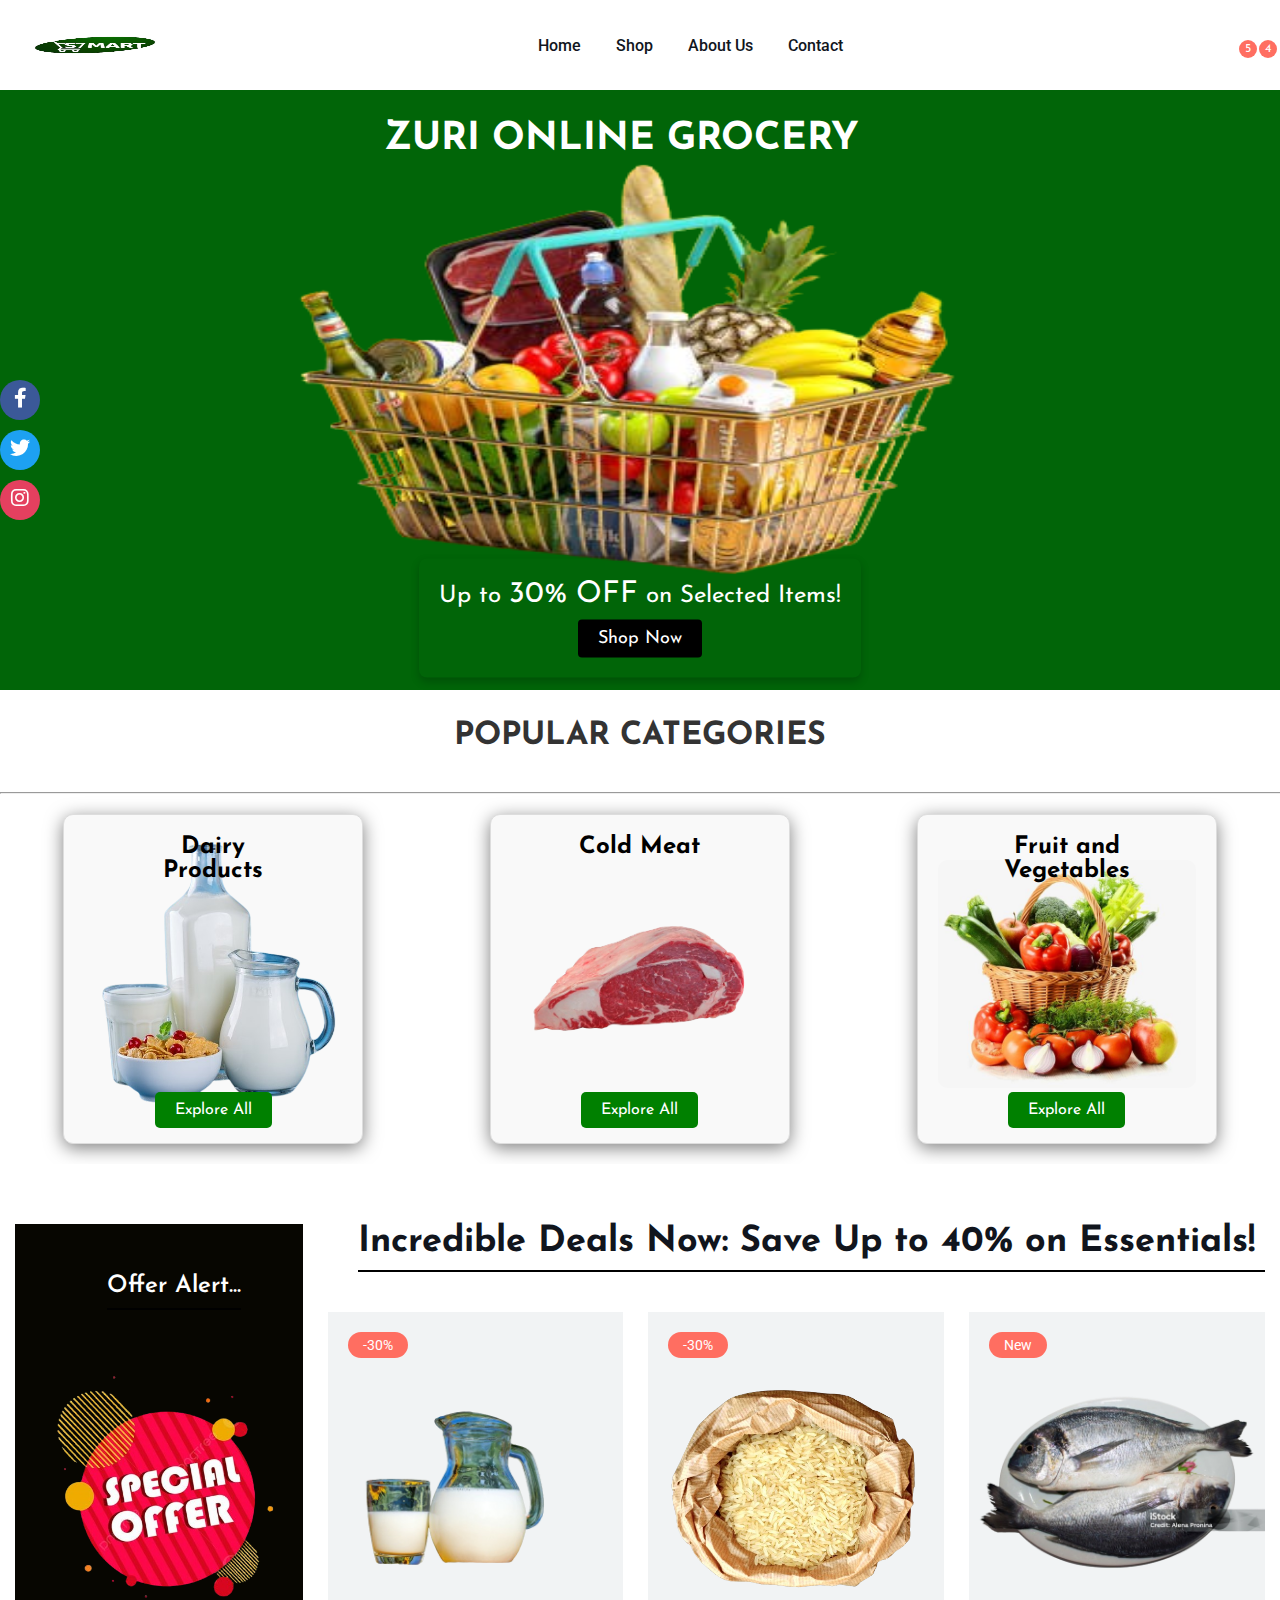
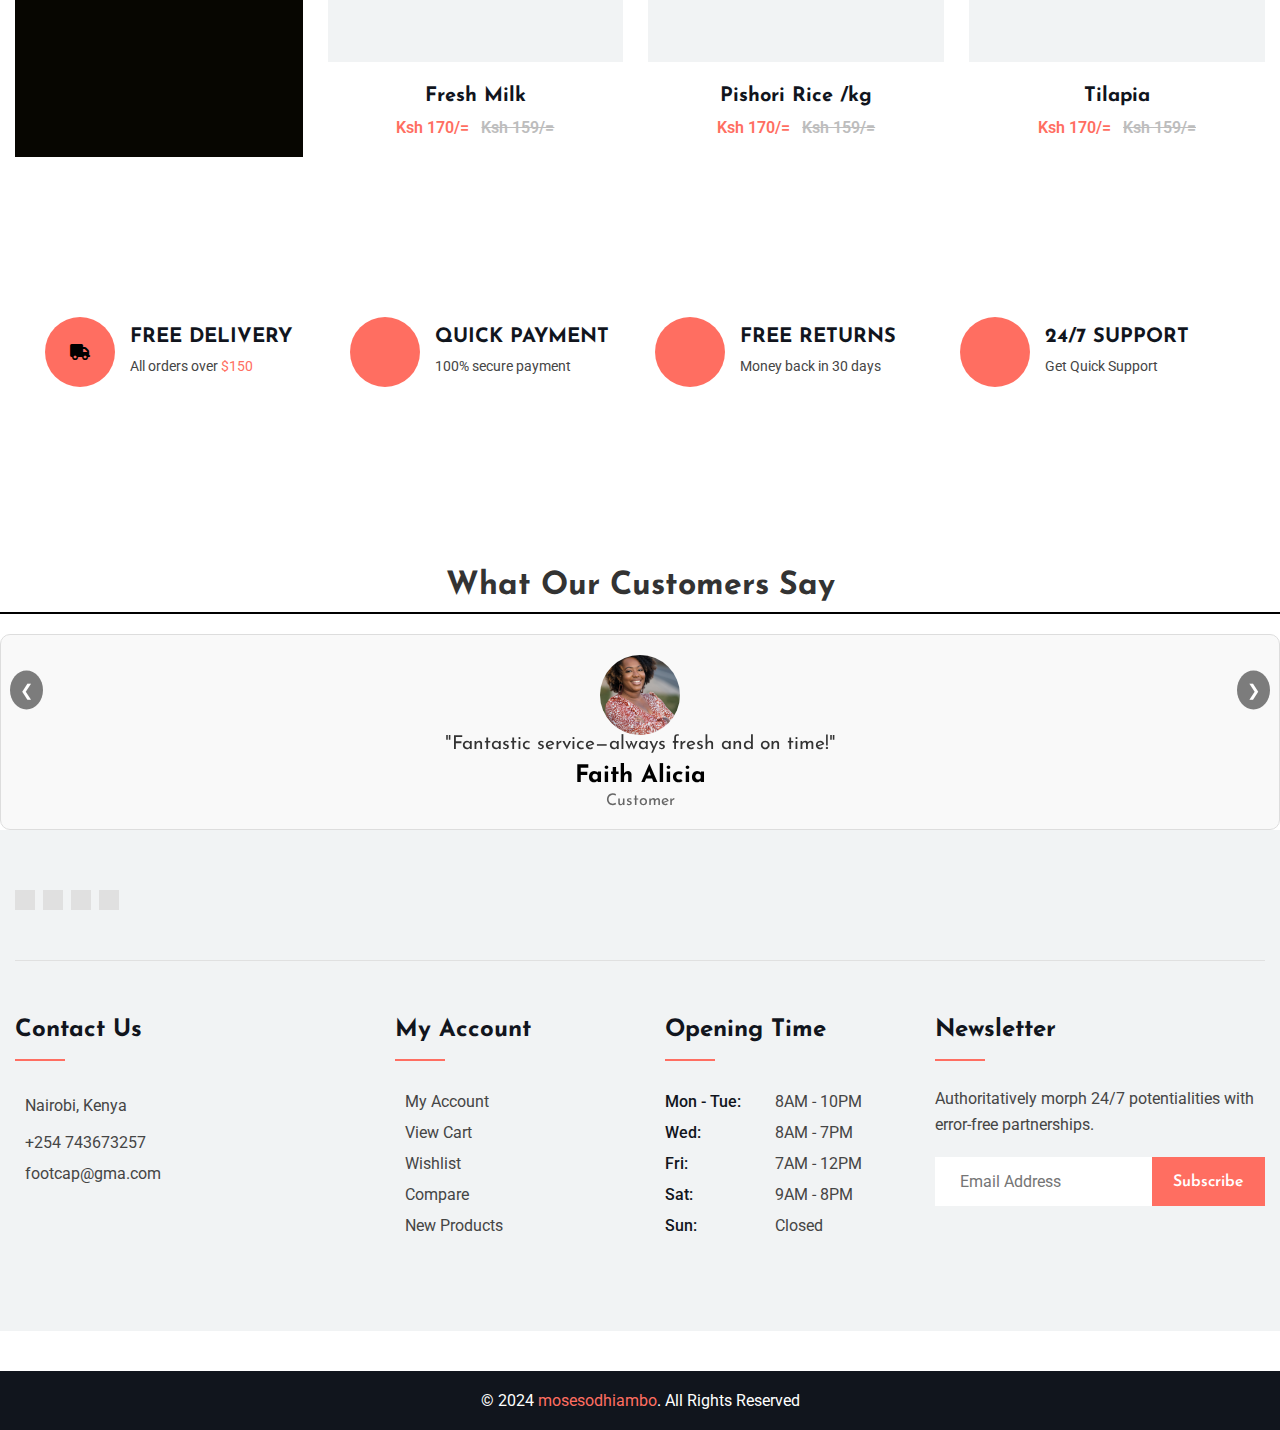
==== commit 2c2111f3: "Update index.html" ====
--- a/index.html
+++ b/index.html
@@ -22,7 +22,7 @@
       <div class="overlay" data-overlay></div>
 
       <a href="#" class="logo">
-        <img src="pic/logo2" width="160" height="50" alt="">
+        <img src="pic/logo2.jpg" width="160" height="50" alt="">
       </a>
 
       <button class="nav-open-btn" data-nav-open-btn aria-label="Open Menu">
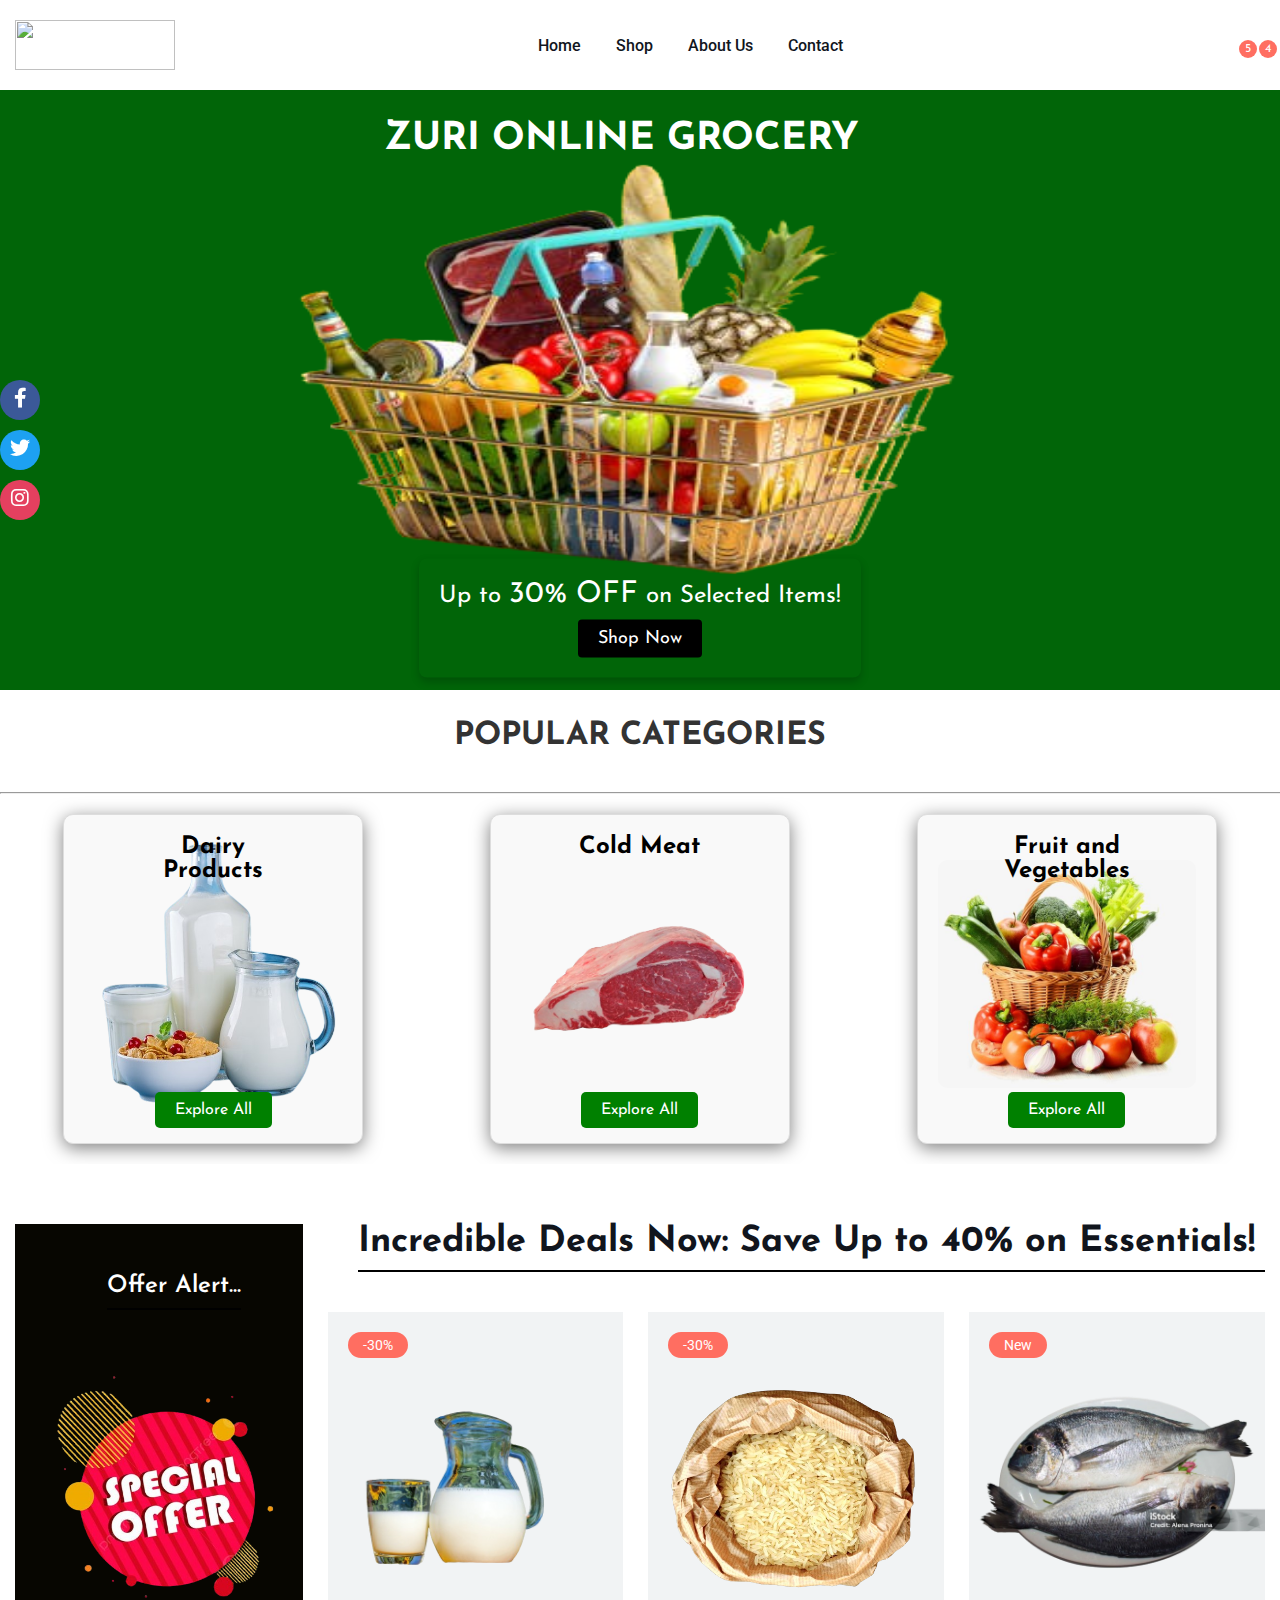
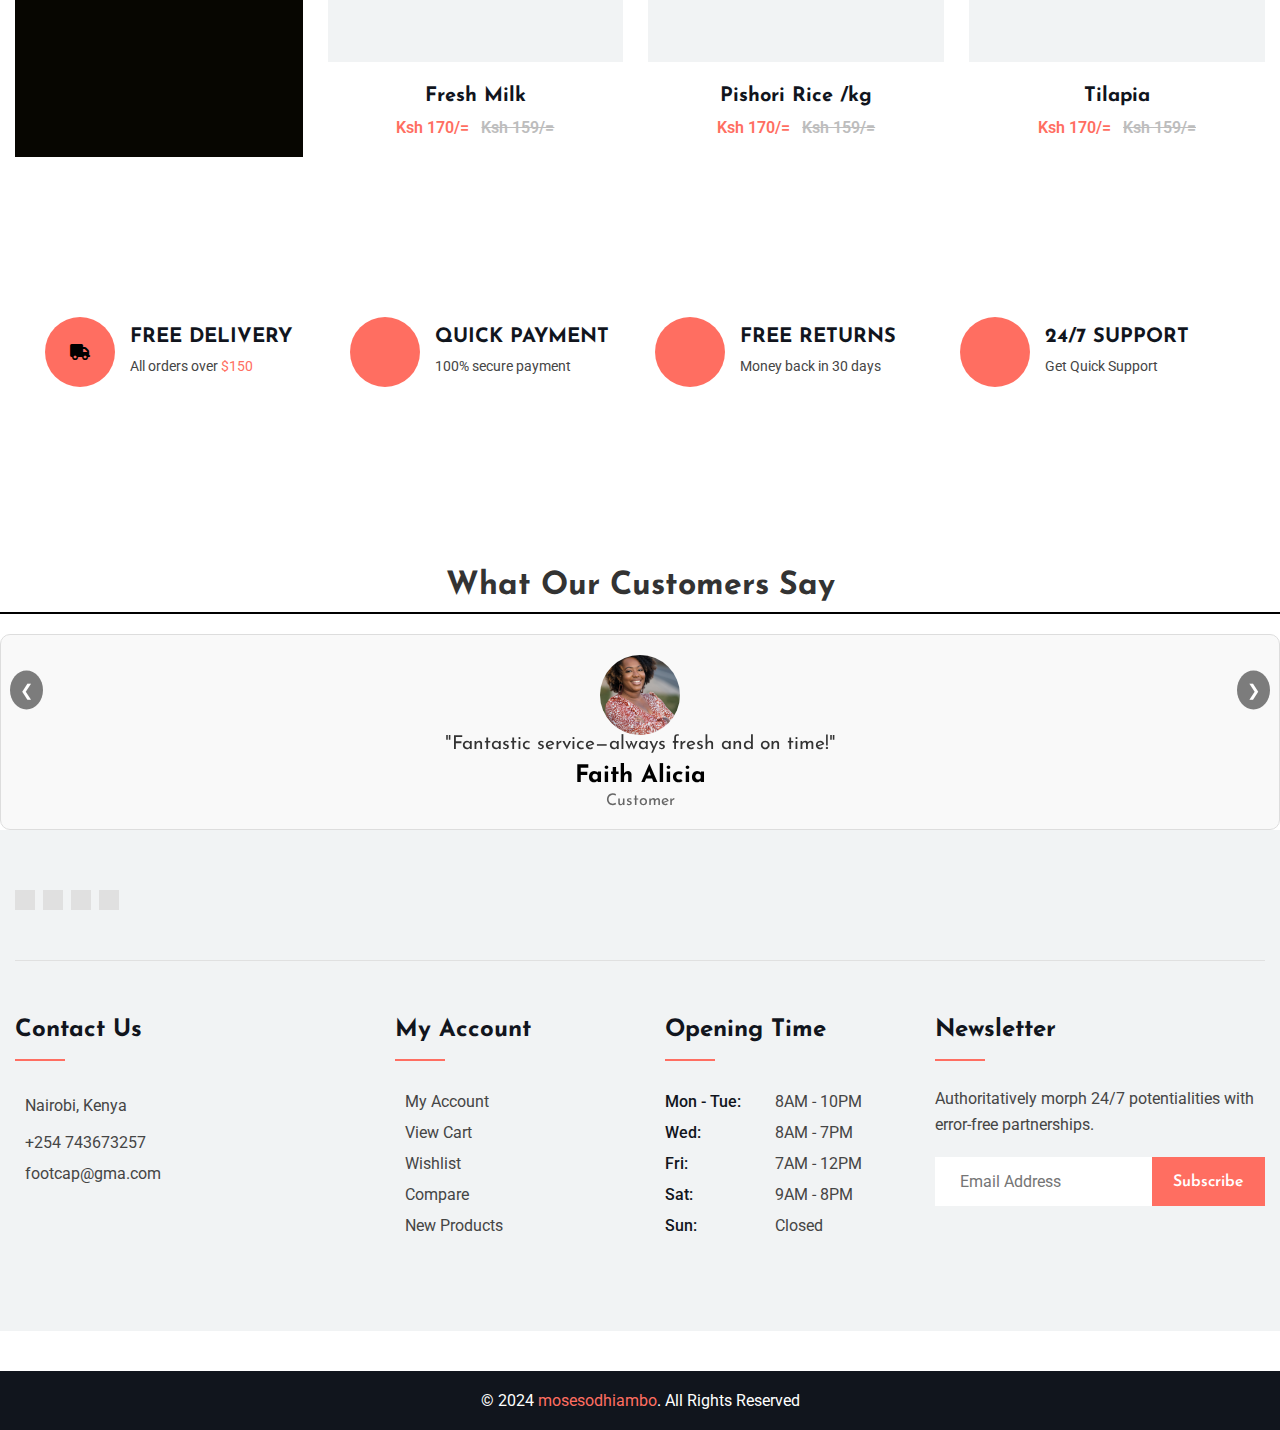
==== commit f1a0213d: "Update index.html" ====
--- a/index.html
+++ b/index.html
@@ -22,7 +22,7 @@
       <div class="overlay" data-overlay></div>
 
       <a href="#" class="logo">
-        <img src="pic/logo2.jpg" width="160" height="50" alt="">
+        <img src="pic/logo.lnk" width="160" height="50" alt="">
       </a>
 
       <button class="nav-open-btn" data-nav-open-btn aria-label="Open Menu">
@@ -36,7 +36,7 @@
         </button>
 
         <a href="index.html" class="logo">
-          <img src="pic/logo.lnk" width="190" height="60" alt="Footcap logo">
+          <img src="pic/logo.lnK" width="190" height="60" alt="">
         </a>
 
         <ul class="navbar-list">
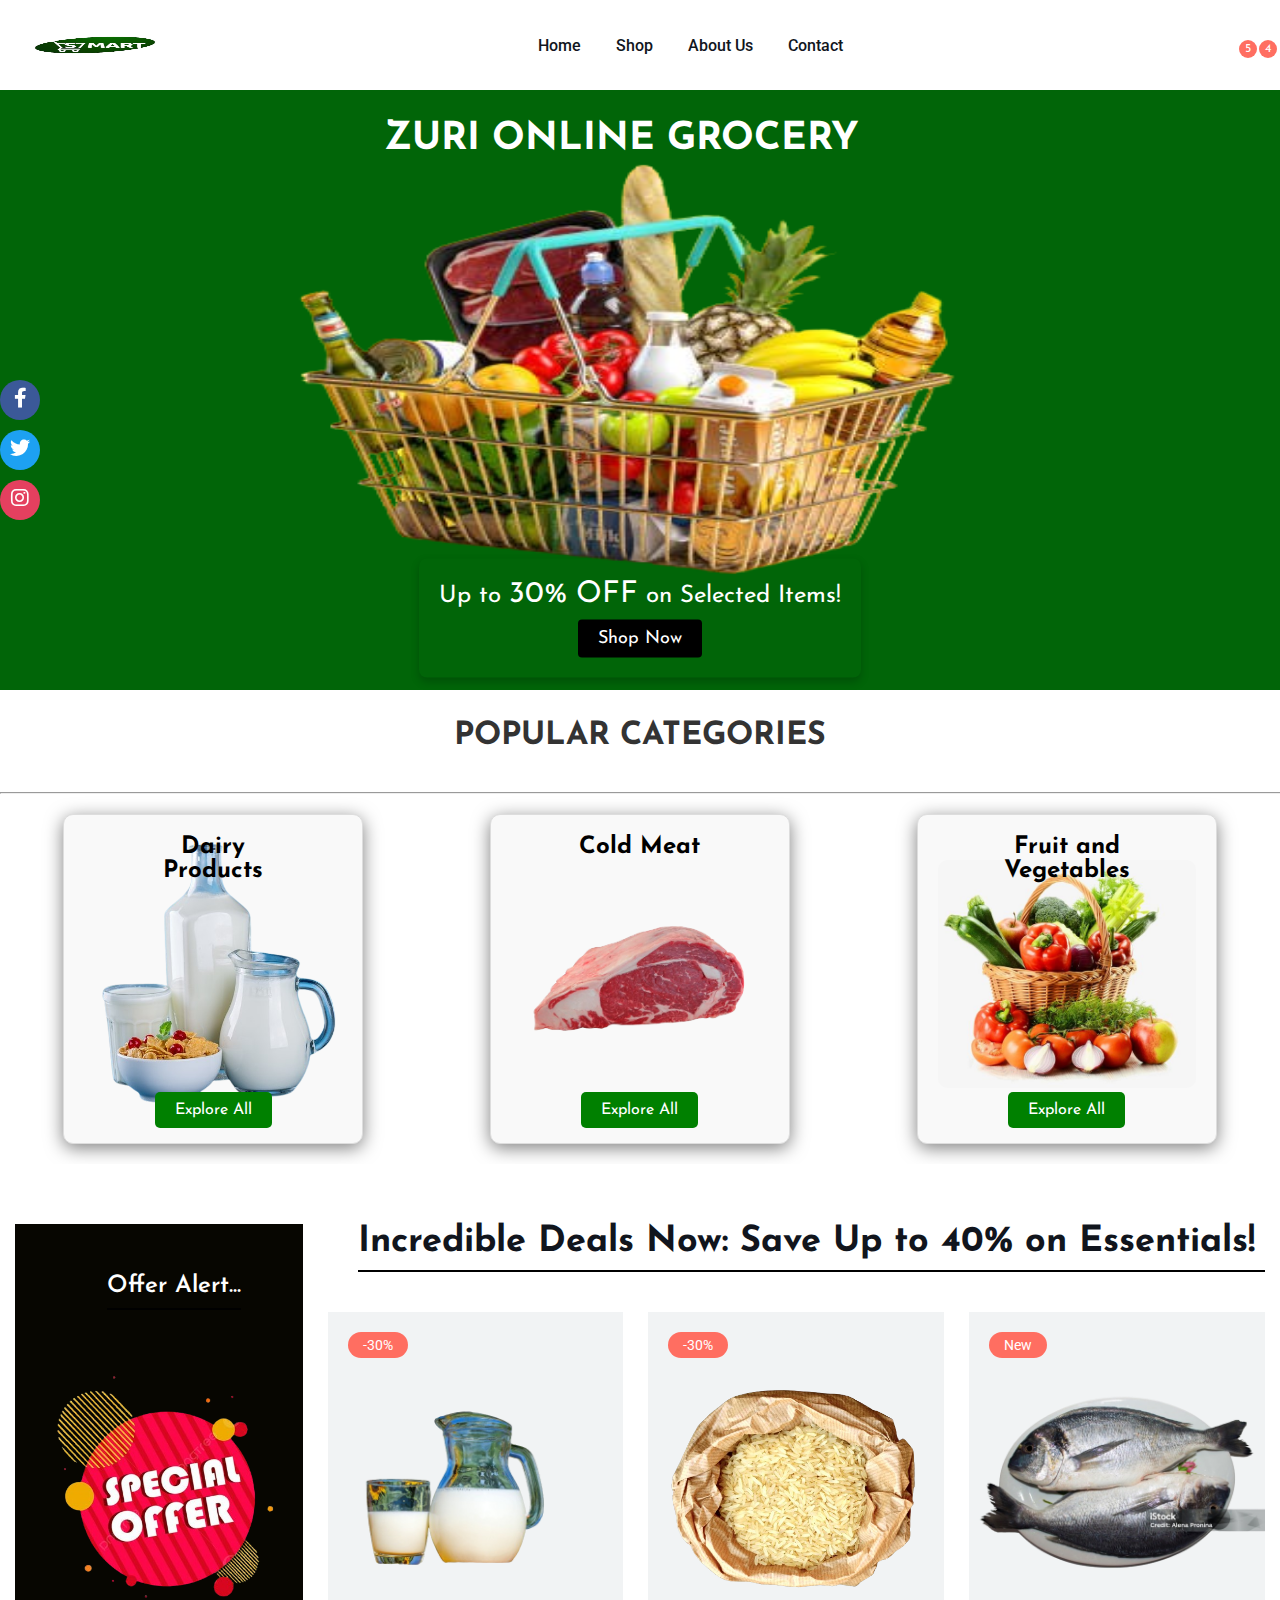
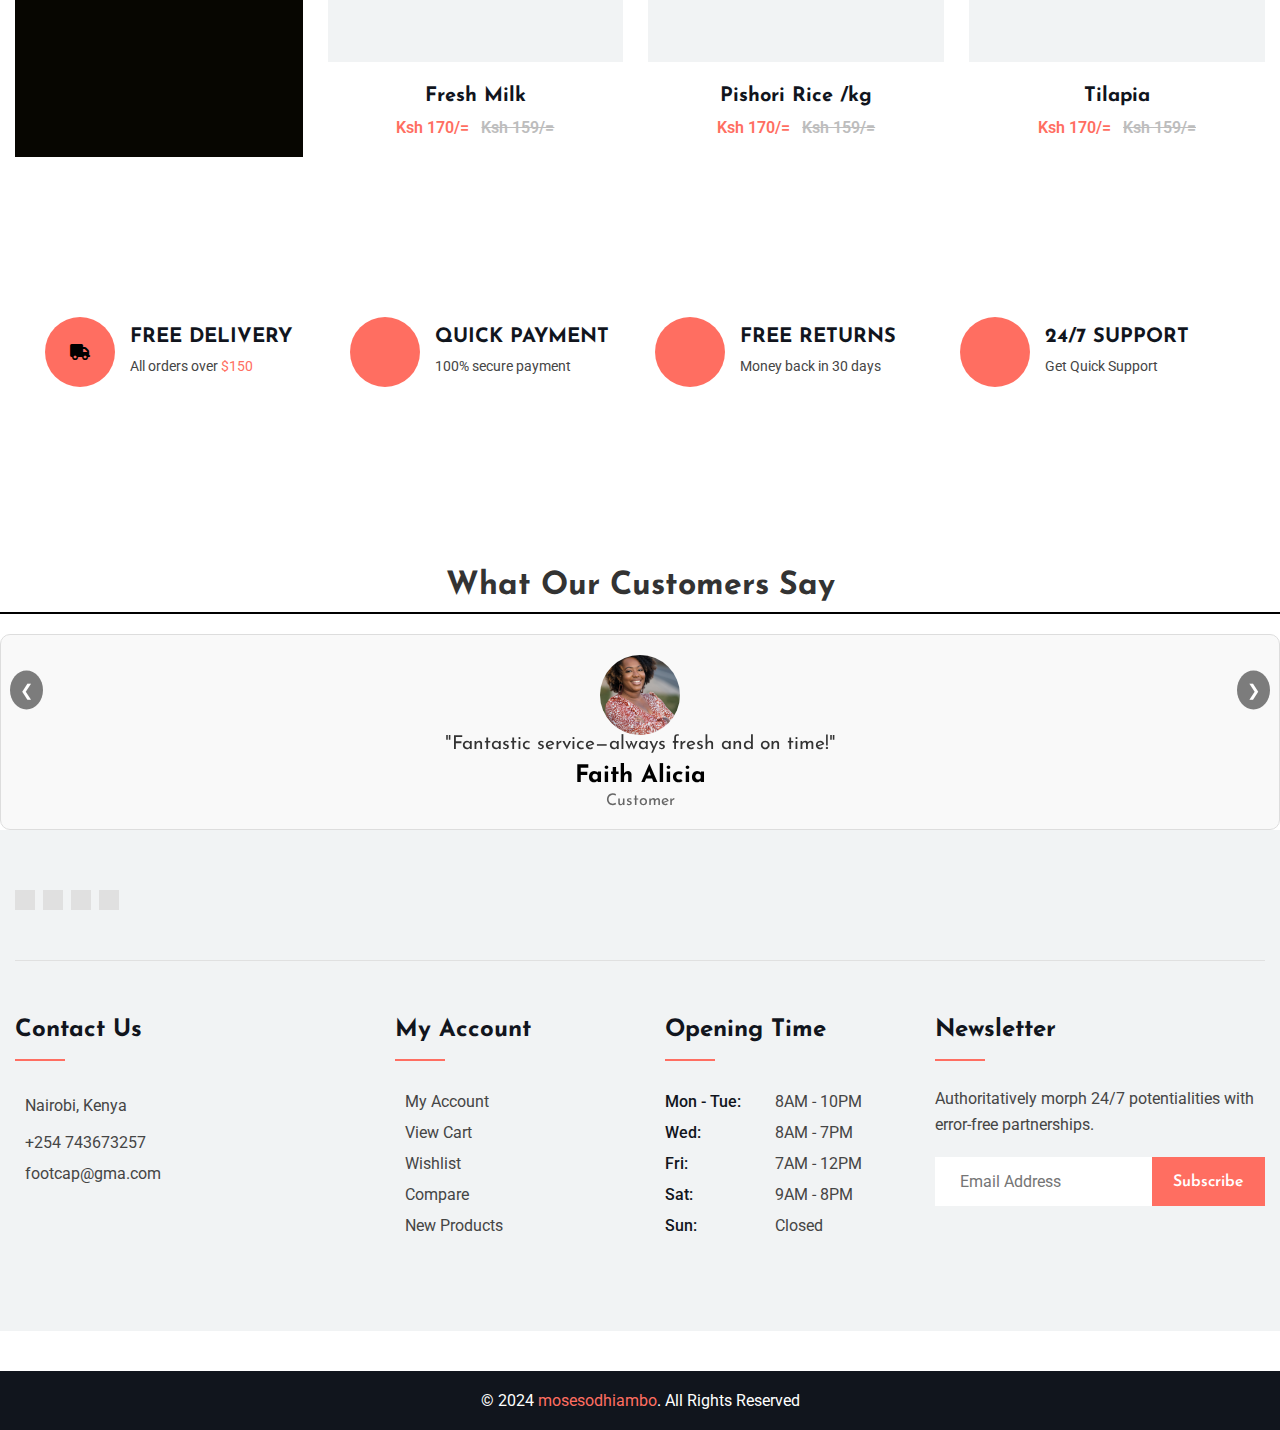
==== commit 70c9d169: "Update index.html" ====
--- a/index.html
+++ b/index.html
@@ -22,7 +22,7 @@
       <div class="overlay" data-overlay></div>
 
       <a href="#" class="logo">
-        <img src="pic/logo.lnk" width="160" height="50" alt="">
+        <img src="pic/logo2.jpg" width="160" height="50" alt="">
       </a>
 
       <button class="nav-open-btn" data-nav-open-btn aria-label="Open Menu">
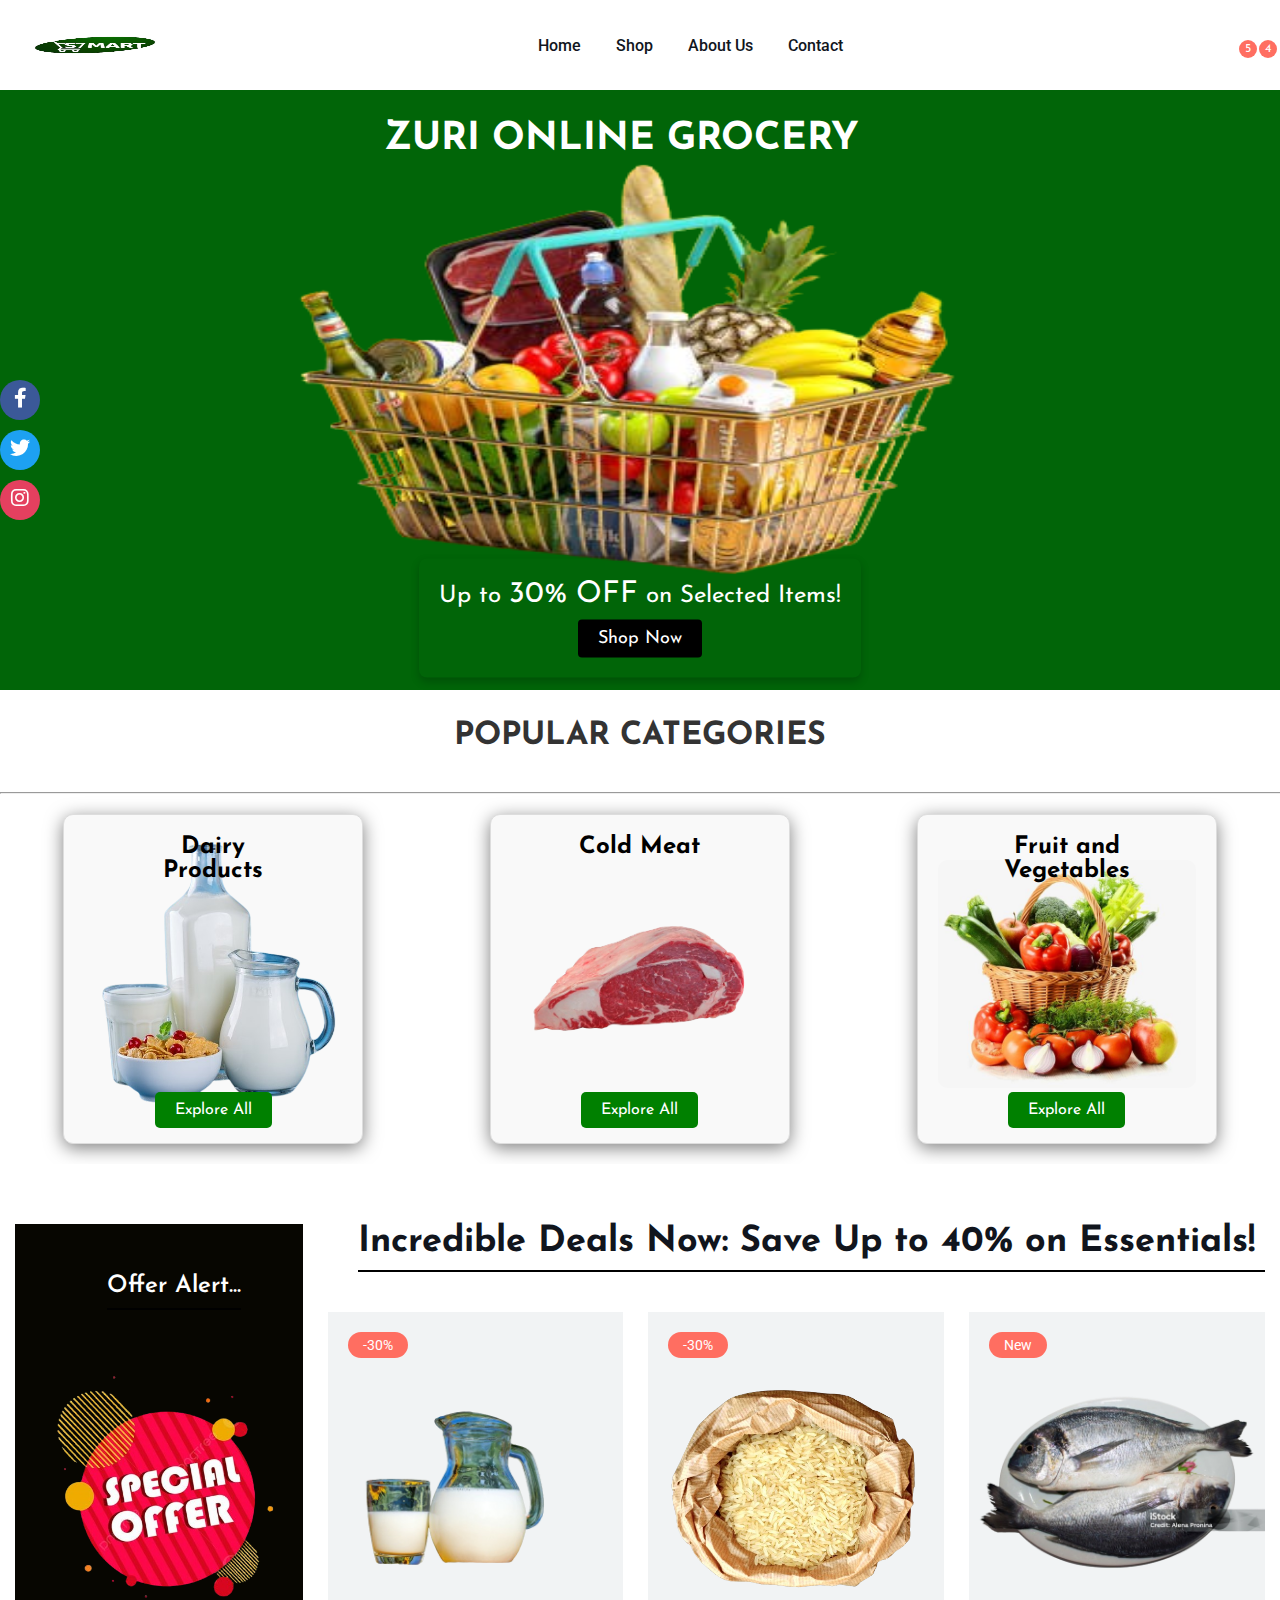
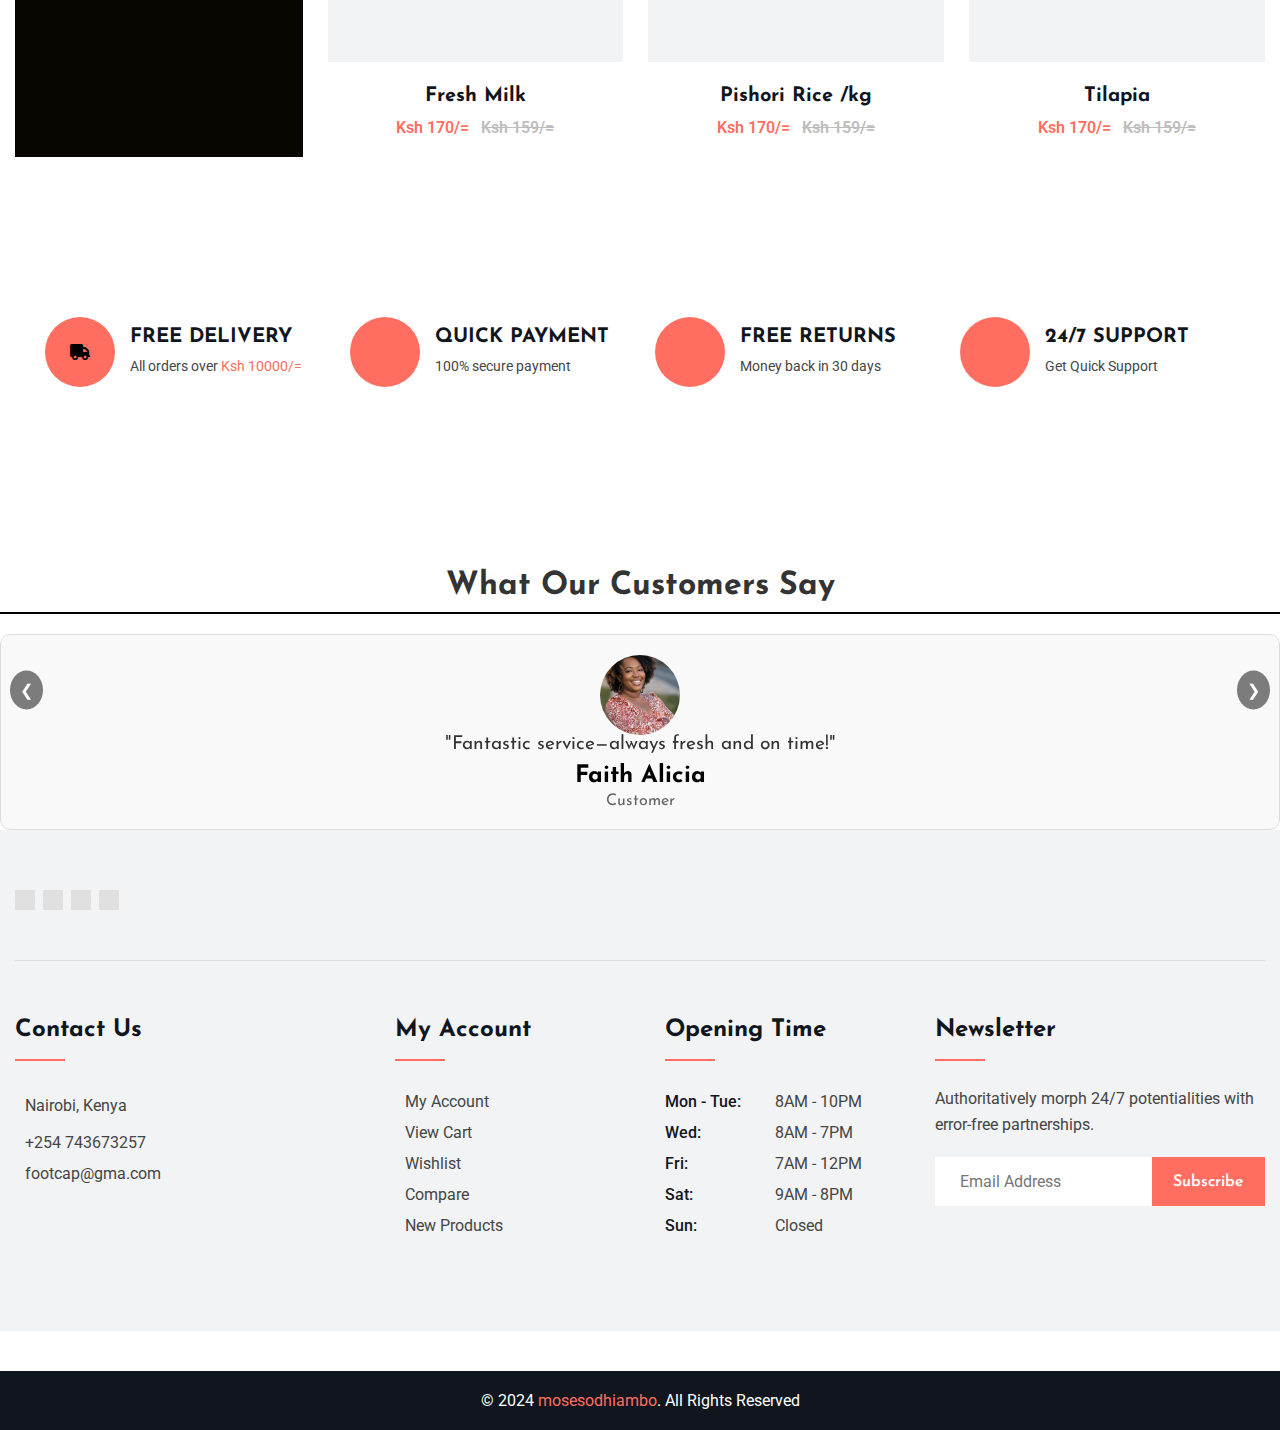
==== commit 037915e2: "Update index.html" ====
--- a/index.html
+++ b/index.html
@@ -36,7 +36,7 @@
         </button>
 
         <a href="index.html" class="logo">
-          <img src="pic/logo.lnK" width="190" height="60" alt="">
+          <img src="pic/logo2.jpg" width="190" height="60" alt="">
         </a>
 
         <ul class="navbar-list">
@@ -426,7 +426,7 @@
                 <h3 class="h4 card-title">Free Delivery</h3>
   
                 <p class="card-text">
-                  All orders over <span>$150</span>
+                  All orders over <span>Ksh 10000/=</span>
                 </p>
               </div>
   
